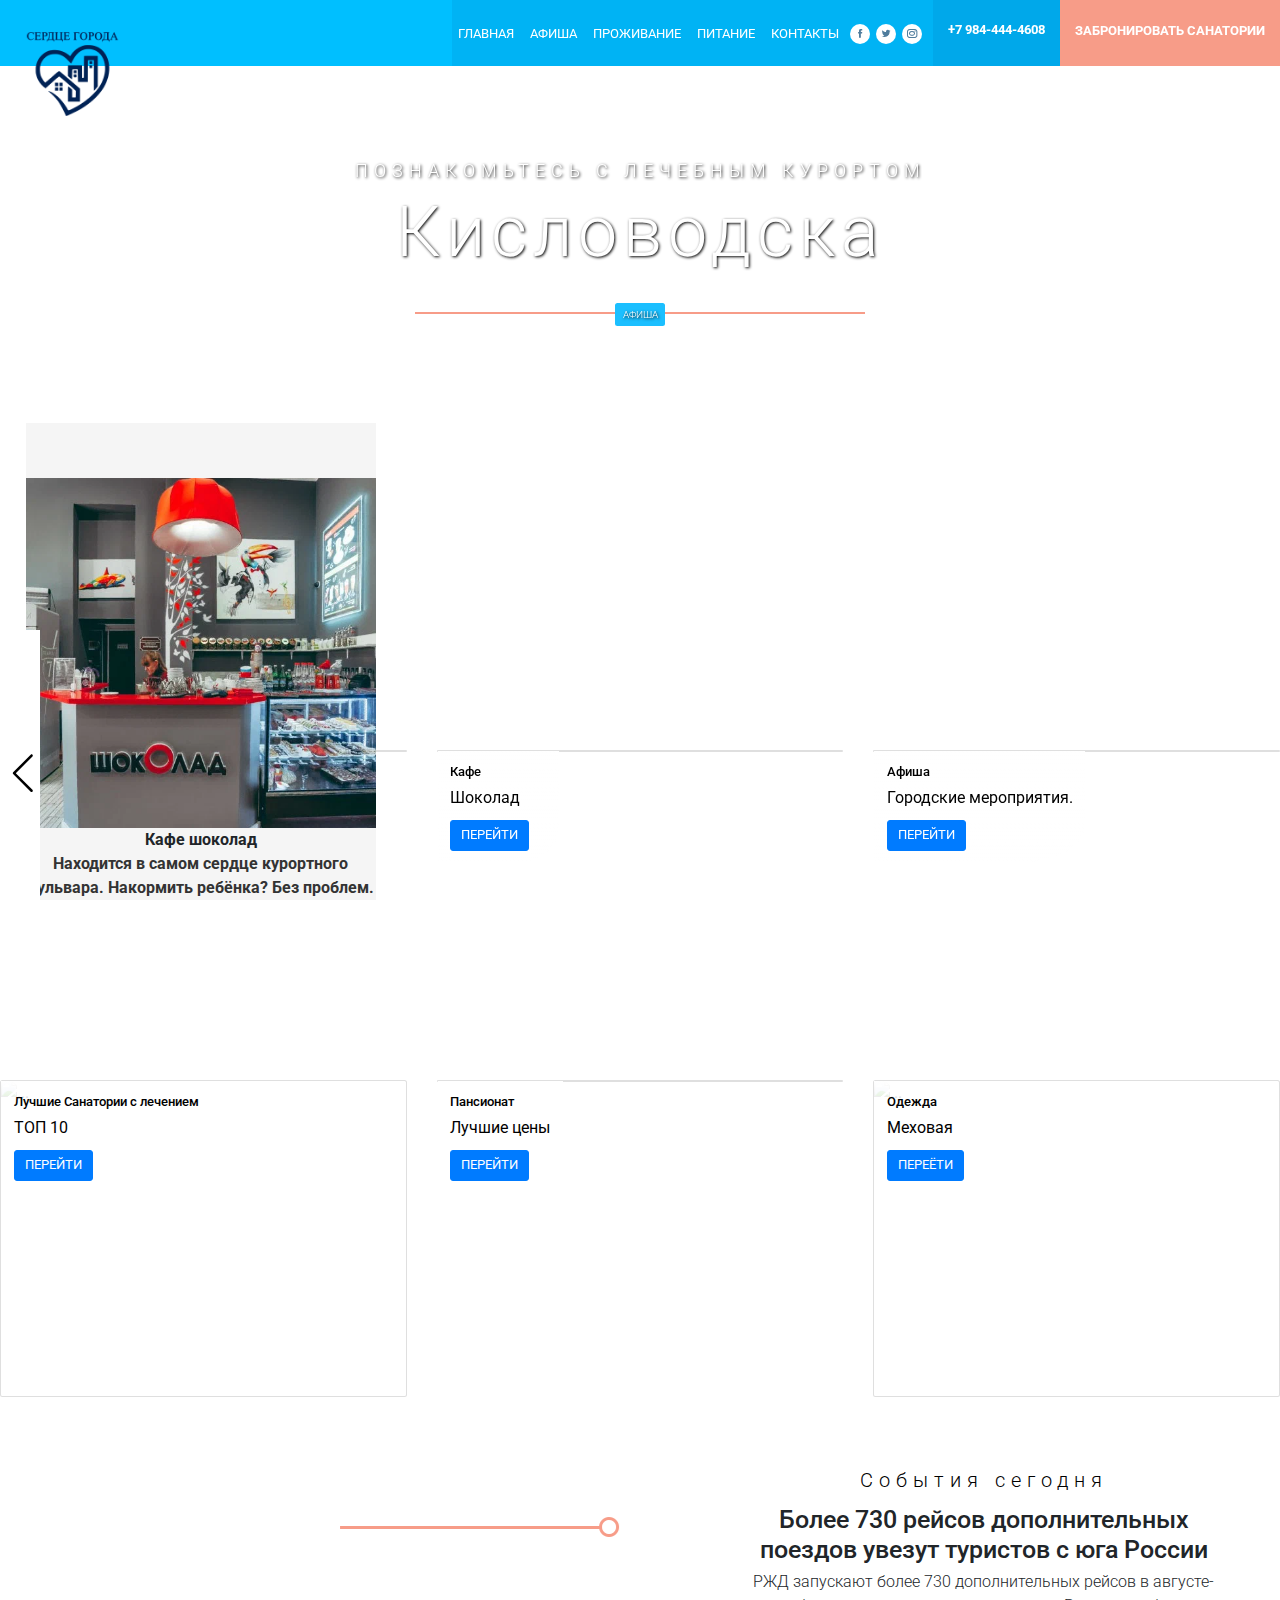
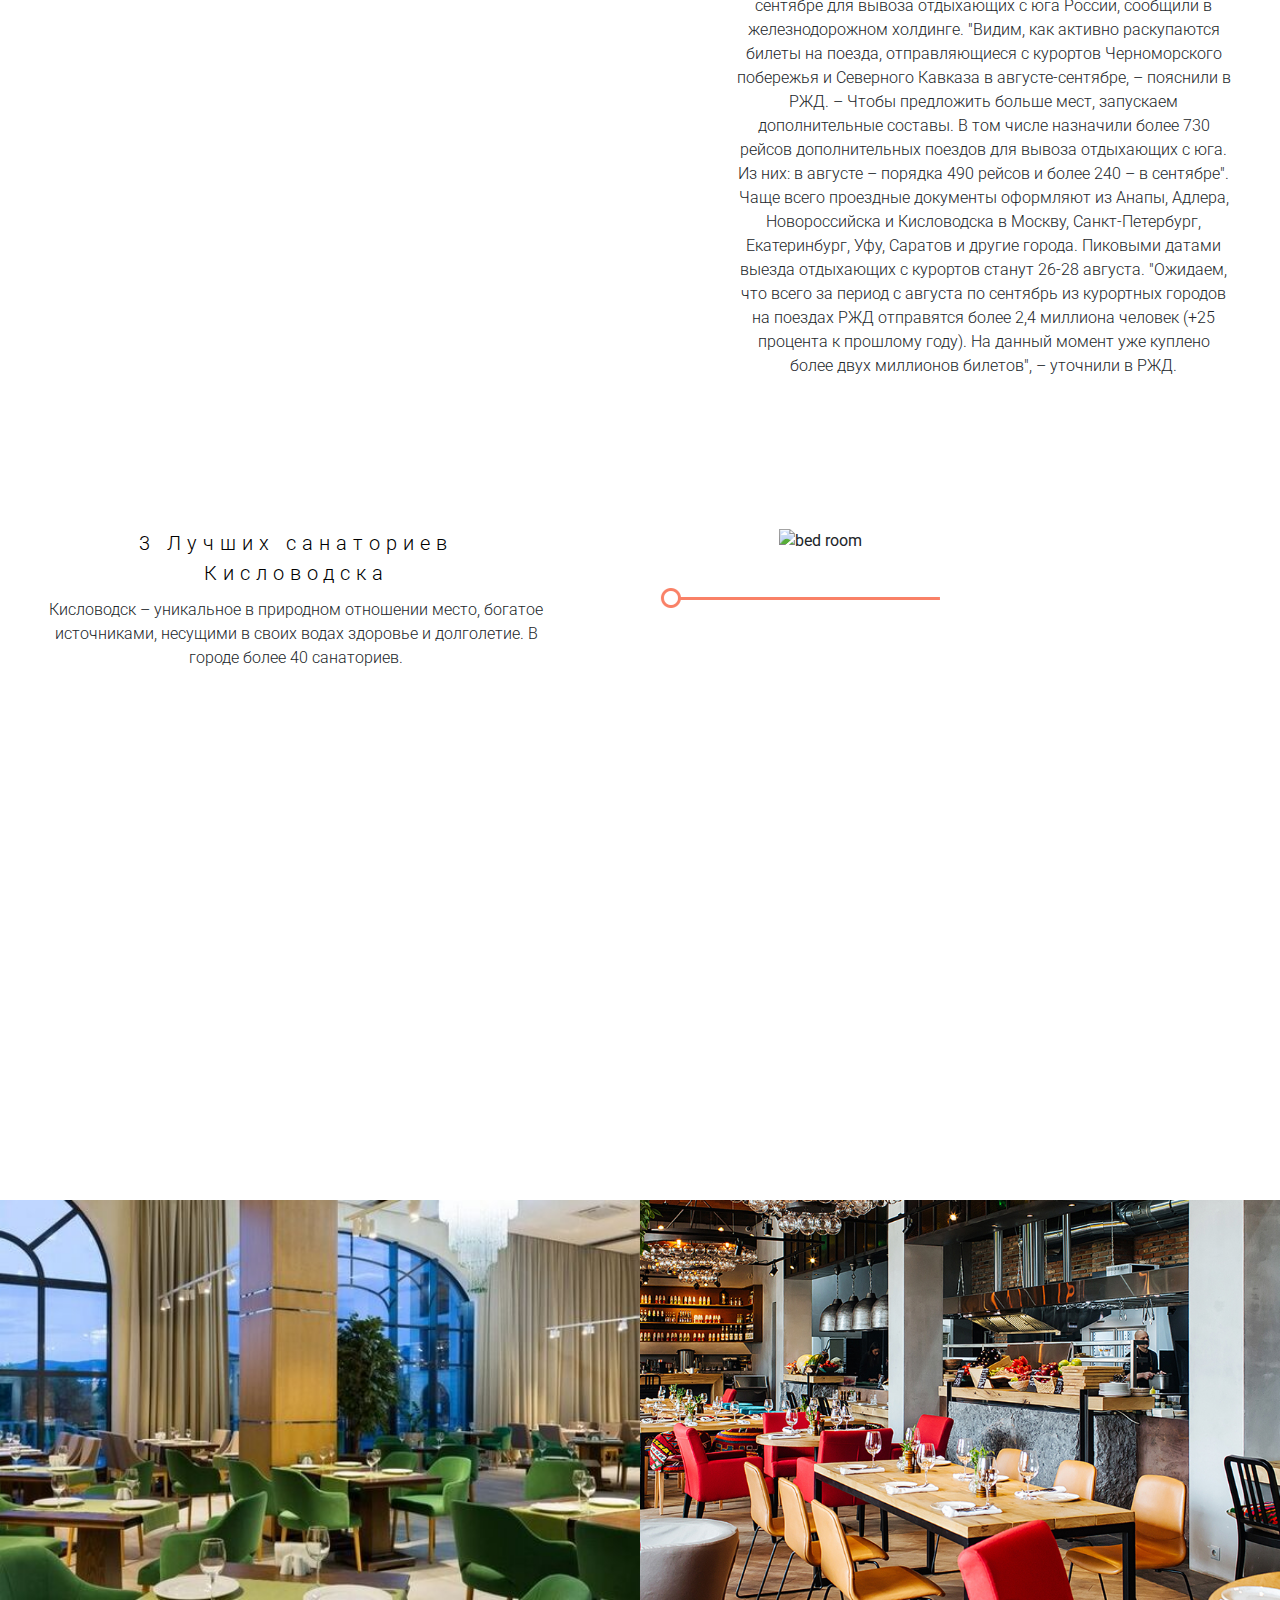
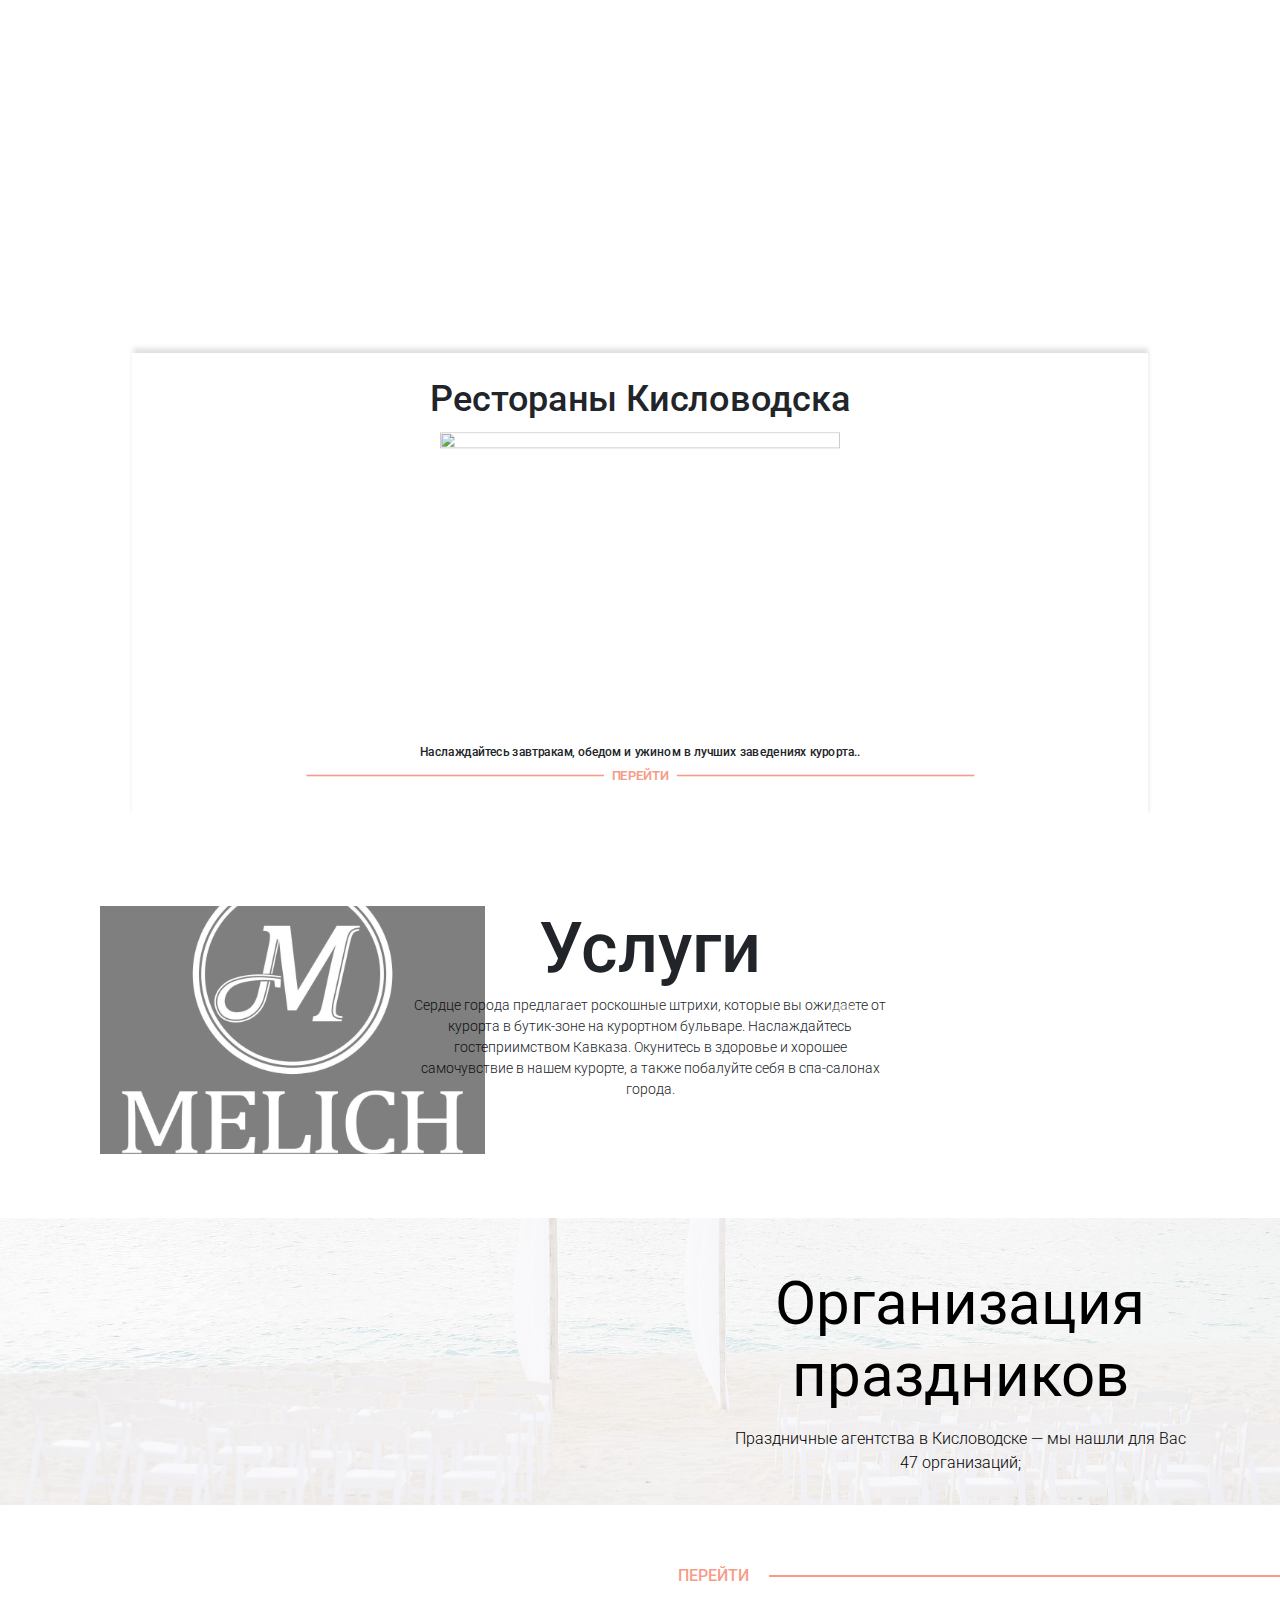
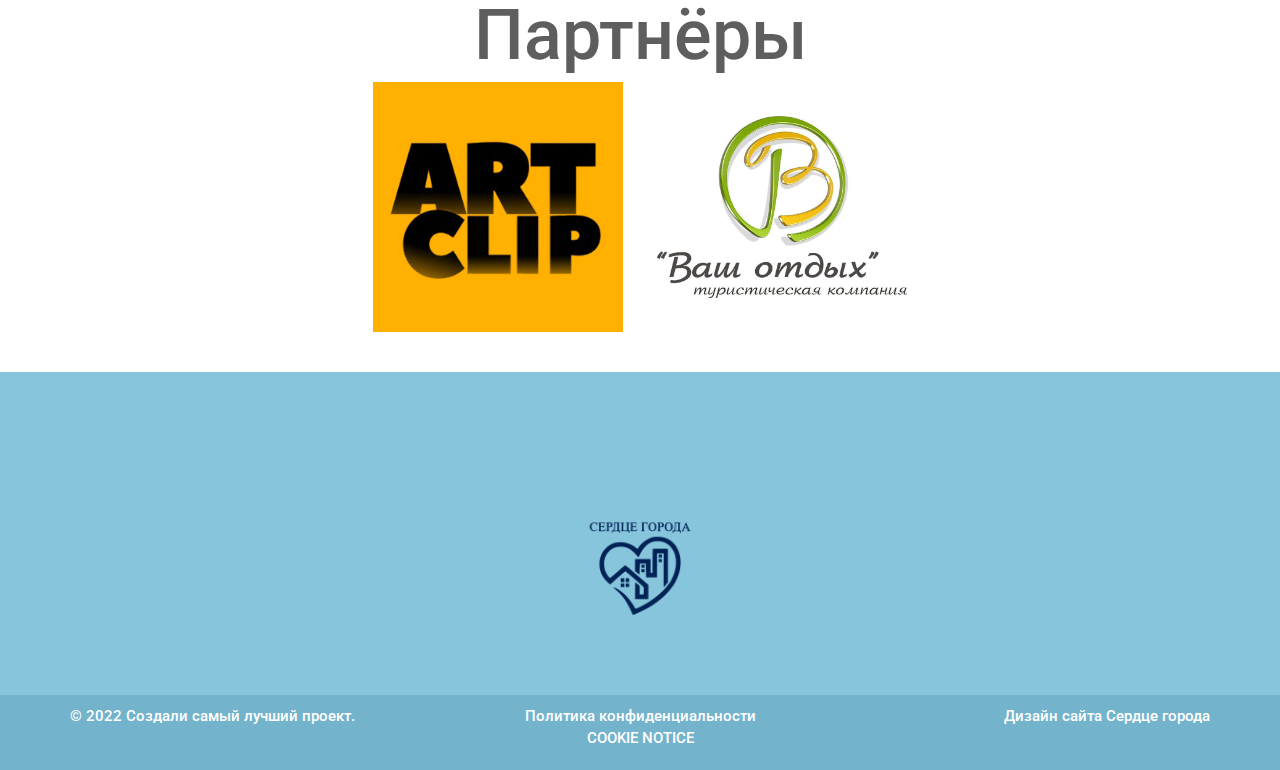
==== index.html @ 6dfb1ce9 "add big font" ====
<!DOCTYPE html>
<html lang="en-US">
  <head>
    <meta charset="UTF-8" />
    <meta name="viewport" content="width=device-width, initial-scale=1" />
    <title>
      Сердце Кисловодска
    </title>
    <link
      rel="preload"
      as="style"
      href="https://fonts.googleapis.com/css?family=Poppins%7CRoboto%3A300%2C400%2C500%2C700%7CRoboto&display=swap"
    />
    <link
      rel="stylesheet"
      href="https://fonts.googleapis.com/css?family=Poppins%7CRoboto%3A300%2C400%2C500%2C700%7CRoboto&amp;display=swap"
      media="print"
      onload="this.media='all'"
    />
    <noscript
      ><link
        rel="stylesheet"
        href="https://fonts.googleapis.com/css?family=Poppins%7CRoboto%3A300%2C400%2C500%2C700%7CRoboto&amp;display=swap"
    /></noscript>
    <link
      rel="stylesheet"
      href="css/35RwHEZv2DH3.css"
      media="all"
      data-minify="1"
    />
    <meta
      name="description"
      content="Experience Frangipani Beach Resort, where luxury meets intimacy in an exclusive beachfront boutique Anguilla resort offering rooms, suites &amp; villas."
    />
    <meta
      name="robots"
      content="index, follow, max-snippet:-1, max-image-preview:large, max-video-preview:-1"
    />
    <meta
      property="og:title"
      content="Frangipani Beach Resort - T+L&#039;s #1 Resort in the Caribbean"
    />
    <meta
      property="og:description"
      content="Experience Frangipani Beach Resort, where luxury meets intimacy in an exclusive beachfront boutique Anguilla resort offering rooms, suites &amp; villas."
    />
    <meta property="og:url" content="https://xn--b1aekhddvbxf.xn--80asehdb/app/" />
    <meta property="og:site_name" content="Frangipani Resort" />

    <link href="https://fonts.gstatic.com" crossorigin rel="preconnect" />

    <style type="text/css">
      img.wp-smiley,
      img.emoji {
        display: inline !important;
        border: none !important;
        box-shadow: none !important;
        height: 1em !important;
        width: 1em !important;
        margin: 0 0.07em !important;
        vertical-align: -0.1em !important;
        background: none !important;
        padding: 0 !important;
      }
    </style>

    <style id="rocket-lazyload-inline-css" type="text/css">
      .rll-youtube-player {
        position: relative;
        padding-bottom: 56.23%;
        height: 0;
        overflow: hidden;
        max-width: 100%;
      }
      .rll-youtube-player:focus-within {
        outline: 2px solid currentColor;
        outline-offset: 5px;
      }
      .rll-youtube-player iframe {
        position: absolute;
        top: 0;
        left: 0;
        width: 100%;
        height: 100%;
        z-index: 100;
        background: 0 0;
      }
      .rll-youtube-player img {
        bottom: 0;
        display: block;
        left: 0;
        margin: auto;
        max-width: 100%;
        width: 100%;
        position: absolute;
        right: 0;
        top: 0;
        border: none;
        height: auto;
        -webkit-transition: 0.4s all;
        -moz-transition: 0.4s all;
        transition: 0.4s all;
      }
      .rll-youtube-player img:hover {
        -webkit-filter: brightness(75%);
      }
      .rll-youtube-player .play {
        height: 100%;
        width: 100%;
        left: 0;
        top: 0;
        position: absolute;
        background: url(images/FTQjknsQZQbd.png) no-repeat center;
        background-color: transparent !important;
        cursor: pointer;
        border: none;
      }
    </style>
    <script
      type="text/javascript"
      src="js/m8o6nQTpgoDj.js"
      id="jquery-core-js"
    ></script>

    <link rel="shortlink" href="https://xn--b1aekhddvbxf.xn--80asehdb/app/" />
    <!-- Custom Logo: hide header text -->
    <style id="custom-logo-css" type="text/css">
      .site-title,
      .site-description {
        position: absolute;
        clip: rect(1px, 1px, 1px, 1px);
      }
    </style>
    <style>
      @media (min-width: 1023px) {
        /*.title-area{
				display: none;
			}
			.genesis-nav-menu{
				margin-top: 15px;
			}*/
      }
    </style>

    <link rel="icon" href="images/qE1cHEBpkbvu.png" sizes="32x32" />
    <link rel="icon" href="images/qE1cHEBpkbvu.png" sizes="192x192" />
    <link rel="apple-touch-icon" href="images/qE1cHEBpkbvu.png" />
    <style type="text/css" id="wp-custom-css">
      .rooms-page .site-inner {
        padding-top: 0px;
      }

      .single-attraction-content .rating span,
      .single-attraction-content .rating i {
        display: none;
      }
      .single-attraction-content .rating {
        padding-bottom: 6px;
      }
      .room-small-img__btn a {
        display: none;
      }
      .inv-recaptcha-holder {
        opacity: 0;
      }

      .box-content-popin {
        text-align: center;
        display: -webkit-box;
        display: -ms-flexbox;
        display: flex;
        -webkit-box-pack: center;
        -ms-flex-pack: center;
        justify-content: center;
        -webkit-box-align: center;
        -ms-flex-align: center;
        align-items: center;
      }
    </style>
    <noscript
      ><style id="rocket-lazyload-nojs-css">
        .rll-youtube-player,
        [data-lazy-src] {
          display: none !important;
        }
      </style></noscript
    >

  <link rel="stylesheet" href="https://cdn.jsdelivr.net/npm/bootstrap@4.0.0/dist/css/bootstrap.min.css" integrity="sha384-Gn5384xqQ1aoWXA+058RXPxPg6fy4IWvTNh0E263XmFcJlSAwiGgFAW/dAiS6JXm" crossorigin="anonymous">
  </head>
  <body
    class="home page-template page-template-front-page page-template-front-page-php page page-id-73 wp-custom-logo header-full-width full-width-content genesis-breadcrumbs-hidden home-page"
    ontouchstart=" "
  >
    <div id="content-popin" class="static left-position-popin" 
    >
      <div class="box-content-popin open"
      >
        <p>
          <img 
            src="images/kJ7QeLUSXDZX.jpg"
            href="https://xn--b1aekhddvbxf.xn--80asehdb/app/post/1729"
            target="_blank"
          >
            <strong>Кафе шоколад</strong>

            <br />

            <span
              >Находится в самом сердце курортного бульвара. Накормить ребёнка? Без проблем.</span
            >
        </p>
      </div>
      <div class="box-arrow-popin">
        <div class="arrow">
          <!--?xml version="1.0" encoding="utf-8"?-->
          <!-- Generator: Adobe Illustrator 15.1.0, SVG Export Plug-In . SVG Version: 6.00 Build 0)  -->

          <svg
            version="1.1"
            id="Layer_1"
            xmlns="http://www.w3.org/2000/svg"
            xmlns:xlink="http://www.w3.org/1999/xlink"
            x="0px"
            y="0px"
            width="30px"
            height="40px"
            viewBox="0 0 30 40"
            enable-background="new 0 0 30 40"
            xml:space="preserve"
          >
            <path
              d="M24.84,2.619c0,0.32-0.123,0.642-0.368,0.886L7.795,20.182l16.677,16.677c0.49,0.49,0.49,1.283,0,1.773
        s-1.284,0.49-1.774,0L5.134,21.069c-0.49-0.49-0.49-1.285,0-1.774L22.698,1.731c0.49-0.49,1.283-0.49,1.773,0
        C24.717,1.976,24.84,2.297,24.84,2.619z"
            />
          </svg>
        </div>
      </div>
    </div>

    <div class="site-container">
      <header class="site-header"
      style="background-color: #00bfff;">
          <div class="mobile-header">
            <div class="header-right-section">
              <section
                id="custom_html-2"
                class="widget_text widget widget_custom_html"
              >
                <div class="widget_text widget-wrap">
                  <div class="textwidget custom-html-widget">
                    <ul class="footer-social">
                      <li>
                        <a href="//vk.com/id711311713"
                          ><i class="fa-brands fa-vk"></i
                        ></a>
                      </li>
                      <li>
                        <a href="https://instagram.com/heart_city_kissloveodsk?igshid=YmMyMTA2M2Y='"
                          ><i class="icofont-instagram"></i
                        ></a>
                      </li>
                      <li>
                        <a href="tel:+7 984-444-4068"
                          ><i class="icofont-phone"></i
                        ></a>
                      </li>
                    </ul>
                    <a href="tel:+7 984-444-4068" class="header-call"
                      ><span>+7 984-444-4068</span></a
                    >
                    <a
                      href="https://www.russia-otdih.ru/"
                      class="header-book-now"
                      ><span>Бронь санаториев</span></a
                    >
                  </div>
                </div>
              </section>
            </div>
          </div>
          <div class="title-area">
            <a
              href="https://xn--b1aekhddvbxf.xn--80asehdb/app/"
              class="custom-logo-link"
              rel="home"
              aria-current="page"
              ><img
                width="168"
                height="113"
                src="images/WVAmMj9ubZrc.png"
                class="custom-logo"
                alt="logo"
                style="max-width: 100%; height: auto; padding-top: 15px; padding-right: 20px;"
            /></a>
          </div>
          <nav class="nav-primary" style="height: 66px;" aria-label="Main" id="genesis-nav-primary">
              <ul
                id="menu-primary"
                class="menu genesis-nav-menu menu-primary js-superfish"
              >
                <li
                  id="menu-item-101"
                  class="menu-item menu-item-type-post_type menu-item-object-page menu-item-101"
                >
                  <a href="https://xn--b1aekhddvbxf.xn--80asehdb/app/"><span>Главная</span></a>
                </li>
                <li
                  id="menu-item-102"
                  class="menu-item menu-item-type-post_type menu-item-object-page menu-item-102"
                >
                  <a href="https://xn--b1aekhddvbxf.xn--80asehdb/best"><span>Афиша</span></a>
                </li>
                <li
                  id="menu-item-104"
                  class="menu-item menu-item-type-post_type menu-item-object-page menu-item-has-children menu-item-104"
                >
                  <a href="https://www.russia-otdih.ru/"><span>ПРОЖИВАНИЕ</span></a>
                  <ul class="sub-menu">
                    <li
                      id="menu-item-112"
                      class="menu-item menu-item-type-post_type menu-item-object-page menu-item-112"
                    >
                      <a href="https://www.russia-otdih.ru/"><span>Санатории</span></a>
                    </li>
                    <li
                      id="menu-item-112"
                      class="menu-item menu-item-type-post_type menu-item-object-page menu-item-112"
                    >
                      <a href="https://www.russia-otdih.ru/"><span>Отели</span></a>
                    </li>
                    <li
                      id="menu-item-112"
                      class="menu-item menu-item-type-post_type menu-item-object-page menu-item-112"
                    >
                      <a href="https://www.russia-otdih.ru/"><span>Гостиницы</span></a>
                    </li>
                    <li
                      id="menu-item-112"
                      class="menu-item menu-item-type-post_type menu-item-object-page menu-item-112"
                    >
                      <a href="https://www.russia-otdih.ru/"><span>Апартоменты</span></a>
                    </li>
                  </ul>
                </li>
                <li
                  id="menu-item-107"
                  class="menu-item menu-item-type-post_type menu-item-object-page menu-item-107"
                >
                  <a href="https://xn--b1aekhddvbxf.xn--80asehdb/health"><span>Питание</span></a>
                  <ul class="sub-menu">
                    <li
                      id="menu-item-112"
                      class="menu-item menu-item-type-post_type menu-item-object-page menu-item-112"
                    >
                      <a href="https://xn--b1aekhddvbxf.xn--80asehdb/restraunt"><span>Рестораны</span></a>
                    </li>
                    <li
                      id="menu-item-112"
                      class="menu-item menu-item-type-post_type menu-item-object-page menu-item-112"
                    >
                      <a href="https://xn--b1aekhddvbxf.xn--80asehdb/cafe"><span>Кафе</span></a>
                    </li>
                    <li
                      id="menu-item-112"
                      class="menu-item menu-item-type-post_type menu-item-object-page menu-item-112"
                    >
                      <a href="https://xn--b1aekhddvbxf.xn--80asehdb/delivery"><span>Доставка</span></a>
                    </li>
                  </ul>
                </li>
                <li
                  id="menu-item-108"
                  class="menu-item menu-item-type-post_type menu-item-object-page menu-item-108"
                >
                  <a href="#contacts"><span>КОНТАКТЫ</span></a>
                </li>
                <li class="right right-item">
                  <div class="header-right-section">
                    <section
                      id="custom_html-2"
                      class="widget_text widget widget_custom_html"
                    >
                      <div class="widget_text widget-wrap">
                        <div class="textwidget custom-html-widget">
                          <ul class="footer-social">
                            <li>
                              <a href="https://www.facebook.com/FrangipaniAXA"
                                ><i class="icofont-facebook"></i
                              ></a>
                            </li>
                            <li>
                              <a href="https://twitter.com/frangipaniaxa"
                                ><i class="icofont-twitter"></i
                              ></a>
                            </li>
                            <li>
                              <a href="https://instagram.com/heart_city_kissloveodsk?igshid=YmMyMTA2M2Y="
                                ><i class="icofont-instagram"></i
                              ></a>
                            </li>
                            <li>
                              <a href="tel:+7 984-444-4608"
                                ><i class="icofont-phone"></i
                              ></a>
                            </li>
                          </ul>
                          <a href="tel:+7 984-444-4608" class="header-call"
                            ><span>+7 984-444-4608</span></a
                          >
                          <a href="https://www.russia-otdih.ru/" class="header-book-now"
                            ><span>ЗАБРОНИРОВАТЬ САНАТОРИИ</span></a
                          >
                        </div>
                      </div>
                    </section>
                  </div>
                </li>
              </ul>
          </nav>
      </header>
      <div class="main-content" role="main" itemprop="mainContentOfPage">
        <!-- Slider section starts -->
        <div class="slider-section">
          <div class="slider-block">
            <!--Fullwidth Slider-->
            <div class="main-slider full-width-slider">
              <div class="slider-carousel slide-preloader">
                <!-- main-carousel -->
                <div class="item">
                  <div class="slider-item-inner">
                    <div class="front-page-banner video-container">
                      <iframe
                        loading="lazy"
                        id="bg_home"
                        src="about:blank"
                        width="100%"
                        height="360"
                        frameborder="0"
                        allow="autoplay; fullscreen"
                        allowfullscreen
                        data-rocket-lazyload="fitvidscompatible"
                        data-lazy-src="https://player.vimeo.com/video/760313048?&autoplay=1&loop=1&title=0&byline=0&portrait=0&muted=1&#t=0s"
                      ></iframe
                      ><noscript
                        ><iframe
                          id="bg_home"
                          src="https://player.vimeo.com/video/760313048?&amp;autoplay=1&amp;loop=1&amp;title=0&amp;byline=0&amp;portrait=0&amp;muted=1&amp;#t=0s"
                          width="100%"
                          height="360"
                          frameborder="0"
                          allow="autoplay; fullscreen"
                          allowfullscreen
                        ></iframe
                      ></noscript>
                    </div>
                      <div class="sider-overlay"></div>
                      <div class="slider-wrap">
                        <div class="slider-caption">
                          <div class="slider-caption-inner">
						              	<p>ПОЗНАКОМЬТЕСЬ С ЛЕЧЕБНЫМ КУРОРТОМ</p>
                            <p class="slider-lead">
                            Кисловодска
                            </p>

                            <div class="slider-btn-group">
                              <span class="before-line"></span
                              ><a
                                class="btn"
                                target="_blank"
                                href=" https://xn--b1aekhddvbxf.xn--80asehdb/best"
                                style="background-color: #1bbfff;"
                                >АФИША</a
                              ><span class="after-line"></span>
                            </div>
                          </div>
                        </div>
                      </div>
                    </div>
                  </div>
                </div>
              </div>
              <!-- end-main-carousel -->
            </div>
            <!--End Fullwidth Slider-->
          </div>
        </div>
        <!-- Slider section Ends -->
        <!--nav class="navbar navbar-expand-lg navbar-light bg-light">
          <a class="navbar-brand" href="#">Navbar</a>
          <button class="navbar-toggler" type="button" data-toggle="collapse" data-target="#navbarSupportedContent" aria-controls="navbarSupportedContent" aria-expanded="false" aria-label="Toggle navigation">
            <span class="navbar-toggler-icon"></span>
          </button>
        
          <div class="collapse navbar-collapse" id="navbarSupportedContent">
            <ul class="navbar-nav mr-auto">
              <li class="nav-item active">
                <a class="nav-link" href="#">Home <span class="sr-only">(current)</span></a>
              </li>
              <li class="nav-item">
                <a class="nav-link" href="#">Link</a>
              </li>
              <li class="nav-item dropdown">
                <a class="nav-link dropdown-toggle" href="#" id="navbarDropdown" role="button" data-toggle="dropdown" aria-haspopup="true" aria-expanded="false">
                  Dropdown
                </a>
                <div class="dropdown-menu" aria-labelledby="navbarDropdown">
                  <a class="dropdown-item" href="#">Action</a>
                  <a class="dropdown-item" href="#">Another action</a>
                  <div class="dropdown-divider"></div>
                  <a class="dropdown-item" href="#">Something else here</a>
                </div>
              </li>
              <li class="nav-item">
                <a class="nav-link disabled" href="#">Disabled</a>
              </li>
            </ul>
            <form class="form-inline my-2 my-lg-0">
              <input class="form-control mr-sm-2" type="search" placeholder="Search" aria-label="Search">
              <button class="btn btn-outline-success my-2 my-sm-0" type="submit">Search</button>
            </form>
          </div>
        </nav-->
        <div class="row" style="height: 330px;">
          <div class="col-sm">
            <div class="card" style="position: relative;">
              <iframe style="position: absolute; z-index:1" width="100%" height="315" src="https://www.youtube.com/embed/Q-o9G9qeabo?controls=0&autoplay=1&mute=1" title="YouTube video player" frameborder="0" allow="accelerometer; autoplay; clipboard-write; encrypted-media; gyroscope" allowfullscreen></iframe>
              <div class="card-body"  style="    position: absolute;
    z-index: 2;
    background-color: white;
    background: linear-gradient(#ffffff, #00000000);
    /* opacity: 0.55; */
    min-width: 30%;
    color: #000;
    border-radius: 0 0 33% 0;">
                <h5 class="card-title">ТУРИЗМ</h5>
                <p class="card-text">Конные прогулки</p>
                <a href="https://xn--b1aekhddvbxf.xn--80asehdb/post/735" class="btn btn-primary btn-lg">ПЕРЕЙТИ</a>
              </div>
            </div>
          </div>
          <div class="col-sm">
            <div class="card" style="position: relative;">
              <iframe style="position: absolute; z-index:1" width="100%" height="315" src="https://www.youtube.com/embed/HQAQ18I51hk?controls=0&autoplay=1&mute=1" title="YouTube video player" frameborder="0" allow="accelerometer; autoplay; clipboard-write; encrypted-media; gyroscope" allowfullscreen></iframe>
              <div class="card-body"  style="    position: absolute;
    z-index: 2;
    background-color: white;
    background: linear-gradient(#ffffff, #00000000);
    /* opacity: 0.55; */
    min-width: 30%;
    color: #000;
    border-radius: 0 0 33% 0;">
                <h5 class="card-title">Кафе</h5>
                <p class="card-text">Шоколад</p>
                <a href="https://xn--b1aekhddvbxf.xn--80asehdb/post/1729" class="btn btn-primary btn-lg">ПЕРЕЙТИ</a>
              </div>
            </div>
          </div>
          <div class="col-sm">
            <div class="card" style="position: relative;">
              <iframe style="position: absolute; z-index:1" width="100%" height="315" src="https://www.youtube.com/embed/o0hupJePIc4?controls=0&autoplay=1&mute=1" title="YouTube video player" frameborder="0" allow="accelerometer; autoplay; clipboard-write; encrypted-media; gyroscope" allowfullscreen></iframe>
              <div class="card-body"  style="    position: absolute;
    z-index: 2;
    background-color: white;
    background: linear-gradient(#ffffff, #00000000);
    /* opacity: 0.55; */
    min-width: 30%;
    color: #000;
    border-radius: 0 0 33% 0;">
                <h5 class="card-title">Афиша</h5>
                <p class="card-text">Городские мероприятия.</p>
                <a href="https://xn--b1aekhddvbxf.xn--80asehdb/best" class="btn btn-primary btn-lg">ПЕРЕЙТИ</a>
              </div>
            </div>
          </div>
        </div>
        <div class="row" style="height: 315px;">
          <div class="col-sm">
            <div class="card" style="position: relative;">
              <img class="card-img" src="https://www.kurort26.ru/upload/iblock/b19/b195c79ea1fc2a0020682f691177f595.jpg" style="height: 315px;" alt="...">
              <div class="card-body"  style="    position: absolute;
    z-index: 2;
    background-color: white;
    background: linear-gradient(#ffffff, #00000000);
    /* opacity: 0.55; */
    min-width: 30%;
    color: #000;
    border-radius: 0 0 33% 0;">
                <h5 class="card-title">Лучшие Санатории с лечением</h5>
                <p class="card-text">ТОП 10 </p>
                <a href="#" class="btn btn-primary btn-lg">ПЕРЕЙТИ</a>
              </div>
            </div>
          </div>
          <div class="col-sm">
            <div class="card" style="position: relative;">
              <iframe style="position: absolute; z-index:1" width="100%" height="315" src="https://www.youtube.com/embed/QrBz68RQALY?controls=0&autoplay=1&mute=1" title="YouTube video player" frameborder="0" allow="accelerometer; autoplay; clipboard-write; encrypted-media; gyroscope" allowfullscreen></iframe>
              <div class="card-body"  style="    position: absolute;
    z-index: 2;
    background-color: white;
    background: linear-gradient(#ffffff, #00000000);
    /* opacity: 0.55; */
    min-width: 30%;
    color: #000;
    border-radius: 0 0 33% 0;">
                <h5 class="card-title">Пансионат</h5>
                <p class="card-text">Лучшие цены</p>
                <a href="#" class="btn btn-primary btn-lg">ПЕРЕЙТИ</a>
              </div>
            </div>
          </div>
          <div class="col-sm">
            <div class="card" style="position: relative;">
              <img class="card-img" src="https://st4.depositphotos.com/1187563/21647/i/450/depositphotos_216471386-stock-photo-animal-fur-texture-wolf-fox.jpg" style="height: 315px;" alt="...">
              <div class="card-body"  style="    position: absolute;
    z-index: 2;
    background-color: white;
    background: linear-gradient(#ffffff, #00000000);
    /* opacity: 0.55; */
    min-width: 30%;
    color: #000;
    border-radius: 0 0 33% 0;">
                <h5 class="card-title">Одежда</h5>
                <p class="card-text">Меховая</p>
                <a href="#" class="btn btn-primary btn-lg">ПЕРЕЁТИ</a>
              </div>
            </div>
          </div>
        </div>
        <section class="front-page-0">
          <div class="room-sec-wrap">
            <div class="room-sec-inner">
              <div class="room_img">
                <img src="https://cdnn21.img.ria.ru/images/07e6/03/15/1779270420_0:209:3269:2048_1920x0_80_0_0_680e343449379dc349a0194e6919c47b.jpg" alt="bed room" />
              </div>
              <div class="room-content">
                <div class="room-content-inner">
                  <p class="pre-heading">События сегодня</p>
                  <h1> Более 730 рейсов дополнительных поездов увезут туристов с юга России</h1>
                  <p>
                   
                    РЖД запускают более 730 дополнительных рейсов в августе-сентябре для вывоза отдыхающих с юга России, сообщили в железнодорожном холдинге.
"Видим, как активно раскупаются билеты на поезда, отправляющиеся с курортов Черноморского побережья и Северного Кавказа в августе-сентябре, – пояснили в РЖД. – Чтобы предложить больше мест, запускаем дополнительные составы. В том числе назначили более 730 рейсов дополнительных поездов для вывоза отдыхающих с юга. Из них: в августе – порядка 490 рейсов и более 240 – в сентябре".
Чаще всего проездные документы оформляют из Анапы, Адлера, Новороссийска и Кисловодска в Москву, Санкт-Петербург, Екатеринбург, Уфу, Саратов и другие города.
Пиковыми датами выезда отдыхающих с курортов станут 26-28 августа. "Ожидаем, что всего за период с августа по сентябрь из курортных городов на поездах РЖД отправятся более 2,4 миллиона человек (+25 процента к прошлому году). На данный момент уже куплено более двух миллионов билетов", – уточнили в РЖД.
                  </p>
                </div>
              </div>
            </div>
          </div>
        </section>
        <section class="front-page-0 front-page-1">
          <div class="room-sec-wrap">
            <div class="room-sec-inner">
              <div class="room-content">
                <div class="room-content-inner">
                  <p class="pre-heading">3 Лучших санаториев Кисловодска</p>
                  <p>
                    Кисловодск – уникальное в природном отношении место, богатое источниками, несущими в своих водах здоровье и долголетие. В городе более 40 санаториев.
                  </p>
                  <ul>
                    <li>
                      <div>
                        <h4>Целебный нарзан</h4>
                        <p>
                          В Целебном Нарзане помогают с оздоровлением всех систем организма.
                        </p>
                      </div>
                      <div>
                        <a
                          class="btn-link"
                          href="https://xn--b1aekhddvbxf.xn--80asehdb/app/experience/"
                          >Подробнее</a
                        >
                      </div>
                    </li>
                    <li>
                      <div>
                        <h4>Санаторий Солнечный</h4>
                        <p>
                          Основные профили лечения
                          Covid-19
                          Болезни мужской половой сферы
                          ЛОР органы
                          Нервная система
                          Органы дыхания
                          Органы пищеварения
                          Сердечно-сосудистая система.
                        </p>
                      </div>
                      <div>
                        <a
                          class="btn-link"
                          href="https://xn--b1aekhddvbxf.xn--80asehdb/experience/"
                          >Подробнее</a
                        >
                      </div>
                    </li>
                    <li>
                      <div>
                        <h4>Санаторий им. Димитрова</h4>
                        <p>
                          Это многопрофильное, лечебно - профилактическое учреждение. Санаторий представляет собой архитектурный комплекс из отдельно стоящих корпусов с панорамными видами на город и выходами в центральную часть национального парка «Кисловодский».
                          Особая гордость здравницы - это уникальные, природно - лечебные факторы и высокогорный лесной климат..
                        </p>
                      </div>
                      <div>
                        <a
                          class="btn-link"
                          href="https://xn--b1aekhddvbxf.xn--80asehdb/experience/"
                          >Подробнее</a
                        >
                      </div>
                    </li>
                  </ul>
                </div>
              </div>

              <div class="room_img">
                <img src="https://www.multitour.ru/files/imgs/hotel_6954_29802_1.jpg" alt="bed room" />
              </div>
            </div>
          </div>
        </section>

        <section class="front-page-2">
          <div class="room-sec-wrap">
            <div
              class="menu-us-img"
              style="background-image: url(images/0jfmONO5UOcg.jpg)"
            ></div>

            <div
              class="menu-us-img"
              style="background-image: url(images/1ANv2B4c5baF.jpg)"
            ></div>
          </div>
        </section>

        <!-- Food menu section -->

        <section class="front-page-3">
          <div class="full-wrap">
            <div class="food_menu_inner">
              <div class="food_menu_item">
                <div
                  class="food_menu_img"
                  style="background-image: url(images/5vBeZjL9iGe9.jpg)"
                ></div>
              </div>
              <div class="food_menu_item">
                <div
                  class="food_menu_img"
                  style="background-image: url(images/kJ7QeLUSXDZX.jpg)"
                ></div>
              </div>
              <div class="food_menu_content">
                <div class="food_menu_content_inner">
                  <h3>Рестораны Кисловодска</h3>
                  <div class="single-photo">
                    <img
                      class="full"
                      src="https://aif-s3.aif.ru/images/020/410/1663400190c63b1e96cb76f7afa72973.jpg"
                      alt
                      width="500"
                      height="375"
                    />
                  </div>
                  <div class="full-width-text-block">
                    <h4 style="text-align: center">
                     Наслаждайтесь завтракам, обедом и ужином в лучших заведениях курорта..
                    </h4>
                  </div>
                  <p style="text-align: center">
                    <a class="btn-link" href="https://xn--b1aekhddvbxf.xn--80asehdb/health"
                      >Перейти</a
                    >
                  </p>
                </div>
              </div>

              <div class="food_menu_item">
                <div
                  class="food_menu_img"
                  style="background-image: url(images/9H81y3qnlpUG.jpg)"
                ></div>
              </div>
              <div class="food_menu_item">
                <div
                  class="food_menu_img"
                  style="background-image: url(images/A1AWjbnKAHaj.jpg)"
                ></div>
              </div>
            </div>
          </div>
        </section>

        <section class="front-page-4">
          <div class="full-wrap">
            <div class="full-wrap-inner">
              <div class="amenities-block-img-wrap">
                <div
                  class="amenities-block-img"
                  style="background-image: url(images/eJBYS1vKlV5D.jpg)"
                ></div>
              </div>
              <div class="amenities_block-content">
                <div class="amenities_block-content_inner">
                  <h3 style="text-align: center">Услуги</h3>
                  <p style="text-align: center">
                    Сердце города предлагает роскошные штрихи, которые вы ожидаете от курорта в бутик-зоне на курортном бульваре. Наслаждайтесь гостеприимством Кавказа. Окунитесь в здоровье и хорошее самочувствие в нашем курорте, а также побалуйте себя в спа-салонах города.
                  </p>
                  <p style="text-align: center">
                    <a
                      class="btn-link"
                      href="https://xn--b1aekhddvbxf.xn--80asehdb/amenities/"
                      >ПЕРЕЙТИ</a
                    >
                  </p>
                </div>
              </div>
              <div class="amenities_item_list">
                <!--Fullwidth amenities_item-->
                <div class="amenities_item_area">
                  <ul class="amenities_item_area_inner amenities_item_slide">
                    <!-- main-carousel -->
                    <li class="mhr_amenities_item">
                      <div class="mhr_amenities_item_inner">
                        <img
                          width="140"
                          height="140"
                          src="images/DzlF65D7CJvN.jpg"
                          class="attachment-post-thumbnail size-post-thumbnail wp-post-image"
                          alt="fitness"
                          loading="lazy"
                        />
                        <h4><a href="https://xn--b1aekhddvbxf.xn--80asehdb/app/fitness">Фитнес</a></h4>
                      </div>
                    </li>
                    <li class="mhr_amenities_item">
                      <div class="mhr_amenities_item_inner">
                        <img
                          width="140"
                          height="140"
                          src="images/GGDYFObAjyka.jpg"
                          class="attachment-post-thumbnail size-post-thumbnail wp-post-image"
                          alt="spa"
                          loading="lazy"
                        />
                        <h4><a href="https://xn--b1aekhddvbxf.xn--80asehdb/app/spa">СПА</a></h4>
                      </div>
                    </li>
                    <li class="mhr_amenities_item">
                      <div class="mhr_amenities_item_inner">
                        <img
                          width="140"
                          height="140"
                          src="images/cNyt54wZ0DqY.jpg"
                          class="attachment-post-thumbnail size-post-thumbnail wp-post-image"
                          alt="bicycle"
                          loading="lazy"
                        />
                        <h4><a href="https://xn--b1aekhddvbxf.xn--80asehdb/app/extreme">Экстрим</a></h4>
                      </div>
                    </li>
                    <li class="mhr_amenities_item">
                      <div class="mhr_amenities_item_inner">
                        <img
                          width="140"
                          height="140"
                          src="images/gdF5sHnBhlF5.jpg"
                          class="attachment-post-thumbnail size-post-thumbnail wp-post-image"
                          alt="boat"
                          loading="lazy"
                        />
                        <h4><a href="https://xn--b1aekhddvbxf.xn--80asehdb/app/fur">Мех</a></h4>
                      </div>
                    </li>
                  </ul>
                  <!-- end-main-carousel -->
                </div>
                <!--End Fullwidth amenities_item-->
              </div>
            </div>
          </div>
        </section>

        <section class="wedding-section-wrap">
          <div class="front-page-4 wedding-section">
            <div class="wedding-section-inner">
              <div class="wedding-img">
                <img src="https://rsute.ru/wp-content/uploads/2021/02/prazdnichnyj-den.jpg" alt="wedding" />
              </div>
              <div class="wedding-content">
                <h3>Организация праздников </h3>
                <p>
                  Праздничные агентства в Кисловодске — мы нашли для Вас 47 организаций;
                </p>
              </div>
            </div>
          </div>
          <div class="wedding-cta">
            <a href="https://kislovodsk.spravker.ru/prazdnichnyie-agentstva/" class="link-btn"
              ><span>ПЕРЕЙТИ</span></a
            >
          </div>
        </section>

        <section class="front-page-6" style="text-align: center;">
          <h3 class="sec-h">Партнёры</h3>
                    <a href="https://artclip.ru/"
                      ><img
                        width="250"
                        height="250"
                        src="images/L9bVYfpPTQuj.png"
                        style="margin-right: 30px;"
                    /></a>
                      <a href="https://www.russia-otdih.ru/"
                        ><img
                          width="250"
                          height="250"
                          src="images/part.jpeg"
                      /></a>
        </section>
      </div>
      <footer id="contacts" class="site-footer">
        <div class="wrap">
          <div class="footer-area-inner">
            <div class="footer-widgets-1">
              <div class="footer-widgets-1-inner">
                <section
                  id="custom_html-3"
                  class="widget_text widget widget_custom_html"
                >
                  <div class="widget_text widget-wrap">
                    <div class="textwidget custom-html-widget" style="font-size:2em">
                      <p>
                        <a href="tel:+1 264-497-6442">+7 984-444-40-68</a> <br />
                        Россия <br />
                        Кисловодск<br />
                      </p>
                    </div>
                  </div>
                </section>
              </div>
            </div>
            <div class="footer-widgets-2">
              <section id="media_image-2" class="widget widget_media_image">
                <div class="widget-wrap">
                  <img
                    width="200"
                    height="113"
                    src="images/WVAmMj9ubZrc.png"
                    class="image wp-image-113 attachment-full size-full"
                    alt="logo"
                    loading="lazy"
                    style="max-width: 100%; height: auto; padding-top: 88px;"
                  />
                </div>
              </section>
            </div>
            <div class="footer-widgets-3">
              <h2 class="insta-title">
                Следите за нами в социальных сетях</h2>
                <a href="https://instagram.com/heart_city_kissloveodsk?igshid=YmMyMTA2M2Y="
                ><i class="icofont-instagram fa-3x"></i
              ></a>
                <a href="https://web.telegram.org/z/#@DavydoV_Sss"
                  ><i class="icofont-telegram fa-3x"></i
                ></a>
                <a href="https://vk.com/heart_city_kissloveodsk"
                  ><i class="icofont-vk fa-3x"></i
                ></a>
            </div>
          </div>
        </div>
      </footer>
      <div class="after-footer">
        <div class="wrap">
          <div class="after-footer-inner">
            <section
              id="custom_html-5"
              class="widget_text widget widget_custom_html"
            >
              <div class="widget_text widget-wrap">
                <div class="textwidget custom-html-widget">
                  <p>&#x000A9;&nbsp;2022 Создали самый лучший проект.</p>
                </div>
              </div>
            </section>
            <section
              id="custom_html-6"
              class="widget_text widget widget_custom_html"
            >
              <div class="widget_text widget-wrap">
                <div class="textwidget custom-html-widget">
                  <ul class="menu">
                    <li>
                      <a href="https://xn--b1aekhddvbxf.xn--80asehdb/app/privacy-policy/"
                        >Политика конфиденциальности</a
                      >
                    </li>
                    <li>
                      <a href="https://xn--b1aekhddvbxf.xn--80asehdb/app/cookie-notice/"
                        >COOKIE NOTICE</a
                      >
                    </li>
                  </ul>
                </div>
              </div>
            </section>
            <section
              id="custom_html-7"
              class="widget_text widget widget_custom_html"
            >
              <div class="widget_text widget-wrap">
                <div class="textwidget custom-html-widget">
                  <p>
                    Дизайн сайта Сердце города</p>
                </div>
              </div>
            </section>
          </div>
        </div>
      </div>
    </div>
    <div class="eg-everest-lightbox-overlay">
      <div class="eg-everest-lightbox-controls">
        <span class="eg-everest-lightbox-previous">Previous</span>
        <span class="eg-everest-lightbox-next">Next</span>
      </div>
      <div class="eg-close-pop-up">
        <span class="eg-everest-lightbox-close">Close</span>
      </div>
      <div class="eg-everest-lightbox-inner-overlay"></div>
      <div class="eg-everest-lightbox-wrap">
        <div class="eg-everest-lightbox-source-holder">
          <img src />
        </div>
        <div class="eg-everest-lightbox-details-wrap">
          <div class="eg-everest-lightbox-caption">Test Caption</div>
          <div class="eg-everest-lightbox-description">
            Test Description goes like this
          </div>
        </div>
      </div>
    </div>
    <div class="wppopups-whole" style="display: none"></div>
    <script data-cfasync="false" src="js/VCGXj3f2d5hJ.js"></script>
    <script
      type="text/javascript"
      src="js/aN0HwPwxFLx2.js"
      id="wp-polyfill-js"
    ></script>

    <script
      type="text/javascript"
      src="js/QTuPLsKE8l31.js"
      id="wp-hooks-js"
    ></script>

    <!--<script
      type="text/javascript"
      src="https://www.google.com/recaptcha/api.js?render=6LddPrYUAAAAAGZn2vf31zDhrgrh07wdKkUuqlG7&amp;ver=3.0"
      id="google-recaptcha-js"
    ></script> -->

    <script>
      window.lazyLoadOptions = {
        elements_selector: "iframe[data-lazy-src]",
        data_src: "lazy-src",
        data_srcset: "lazy-srcset",
        data_sizes: "lazy-sizes",
        class_loading: "lazyloading",
        class_loaded: "lazyloaded",
        threshold: 300,
        callback_loaded: function (element) {
          if (
            element.tagName === "IFRAME" &&
            element.dataset.rocketLazyload == "fitvidscompatible"
          ) {
            if (element.classList.contains("lazyloaded")) {
              if (typeof window.jQuery != "undefined") {
                if (jQuery.fn.fitVids) {
                  jQuery(element).parent().fitVids();
                }
              }
            }
          }
        },
      };
      window.addEventListener(
        "LazyLoad::Initialized",
        function (e) {
          var lazyLoadInstance = e.detail.instance;
          if (window.MutationObserver) {
            var observer = new MutationObserver(function (mutations) {
              var image_count = 0;
              var iframe_count = 0;
              var rocketlazy_count = 0;
              mutations.forEach(function (mutation) {
                for (var i = 0; i < mutation.addedNodes.length; i++) {
                  if (
                    typeof mutation.addedNodes[i].getElementsByTagName !==
                    "function"
                  ) {
                    continue;
                  }
                  if (
                    typeof mutation.addedNodes[i].getElementsByClassName !==
                    "function"
                  ) {
                    continue;
                  }
                  images = mutation.addedNodes[i].getElementsByTagName("img");
                  is_image = mutation.addedNodes[i].tagName == "IMG";
                  iframes =
                    mutation.addedNodes[i].getElementsByTagName("iframe");
                  is_iframe = mutation.addedNodes[i].tagName == "IFRAME";
                  rocket_lazy =
                    mutation.addedNodes[i].getElementsByClassName(
                      "rocket-lazyload"
                    );
                  image_count += images.length;
                  iframe_count += iframes.length;
                  rocketlazy_count += rocket_lazy.length;
                  if (is_image) {
                    image_count += 1;
                  }
                  if (is_iframe) {
                    iframe_count += 1;
                  }
                }
              });
              if (image_count > 0 || iframe_count > 0 || rocketlazy_count > 0) {
                lazyLoadInstance.update();
              }
            });
            var b = document.getElementsByTagName("body")[0];
            var config = { childList: !0, subtree: !0 };
            observer.observe(b, config);
          }
        },
        !1
      );
    </script>
    <script data-no-minify="1" async src="js/SgUXpfdlOQDx.js"></script>
    <script src="js/uNadvO8gtl1T.js" data-minify="1" defer></script>
    <script src="https://cdn.jsdelivr.net/npm/popper.js@1.12.9/dist/umd/popper.min.js" integrity="sha384-ApNbgh9B+Y1QKtv3Rn7W3mgPxhU9K/ScQsAP7hUibX39j7fakFPskvXusvfa0b4Q" crossorigin="anonymous"></script>
    <script src="https://cdn.jsdelivr.net/npm/bootstrap@4.0.0/dist/js/bootstrap.min.js" integrity="sha384-JZR6Spejh4U02d8jOt6vLEHfe/JQGiRRSQQxSfFWpi1MquVdAyjUar5+76PVCmYl" crossorigin="anonymous"></script>
  </body>
</html>

<!-- This website is like a Rocket, isn't it? Performance optimized by WP Rocket. Learn more: https://wp-rocket.me -->
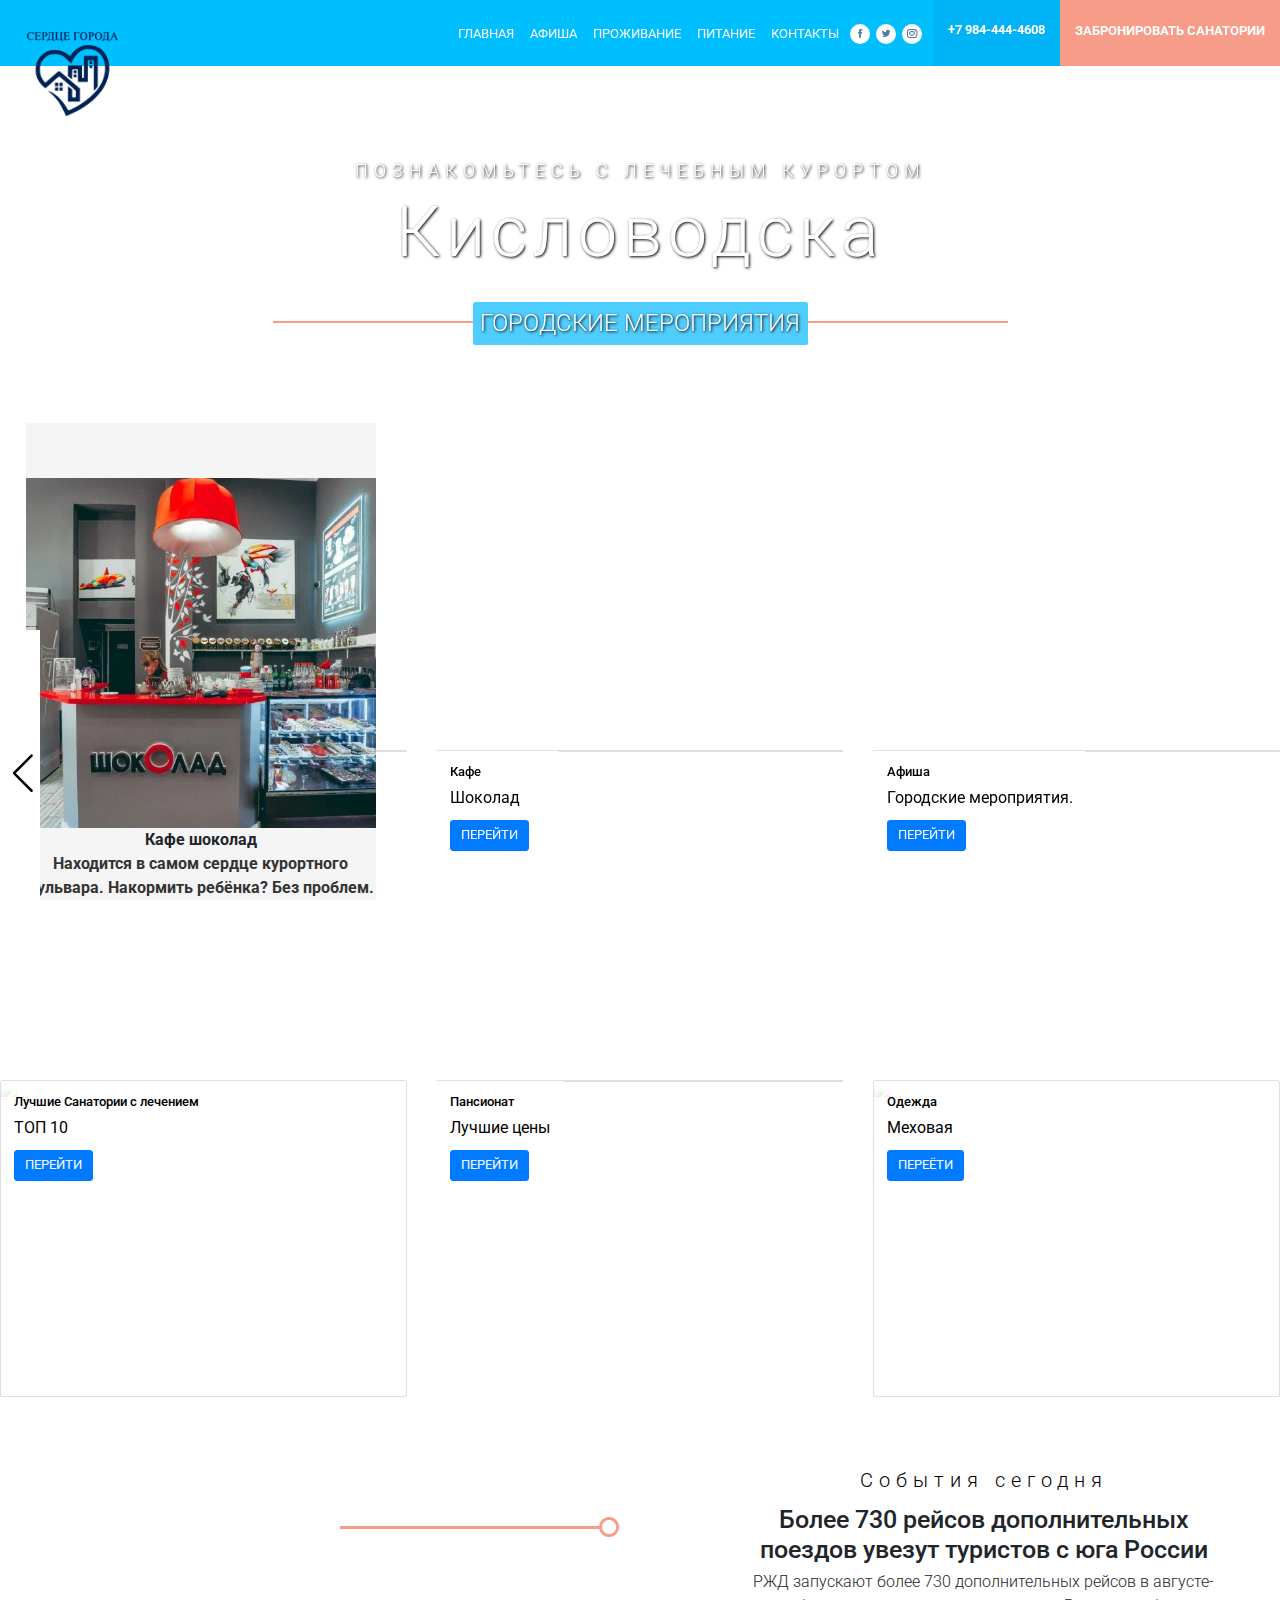
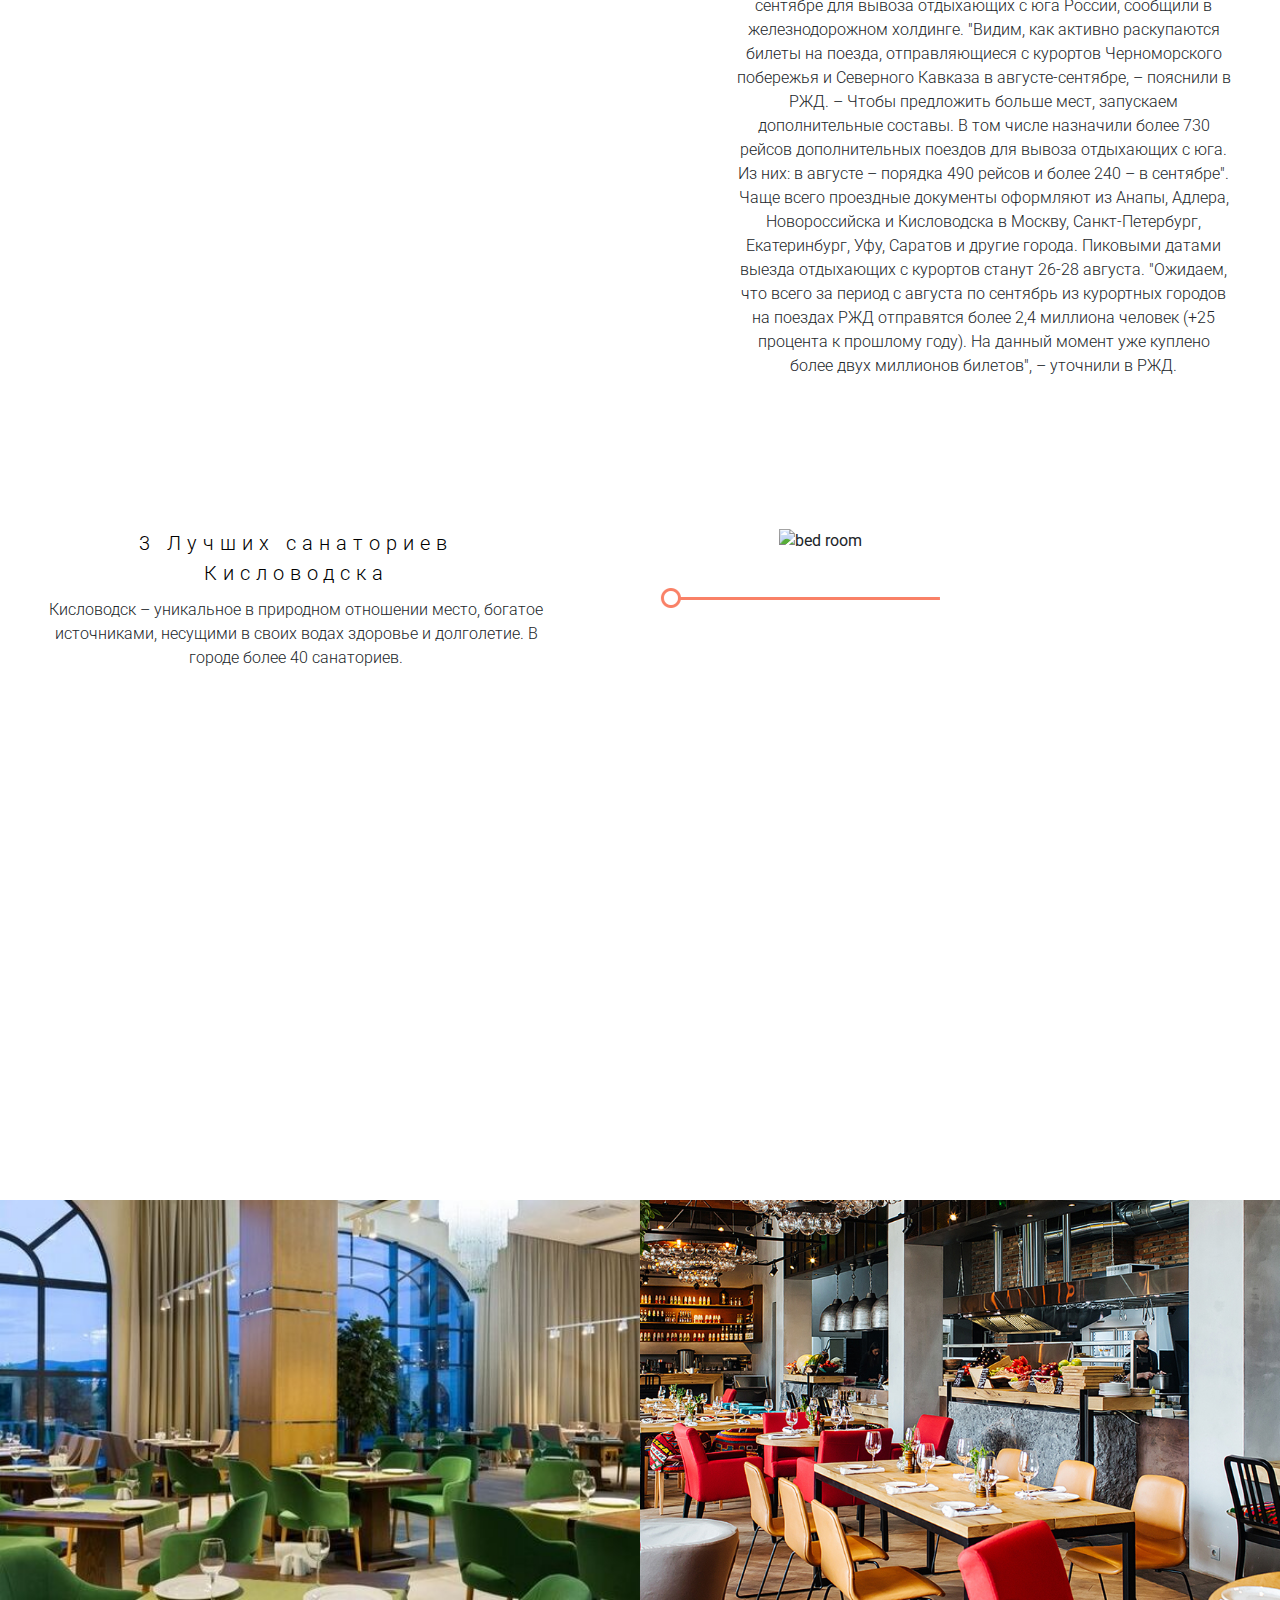
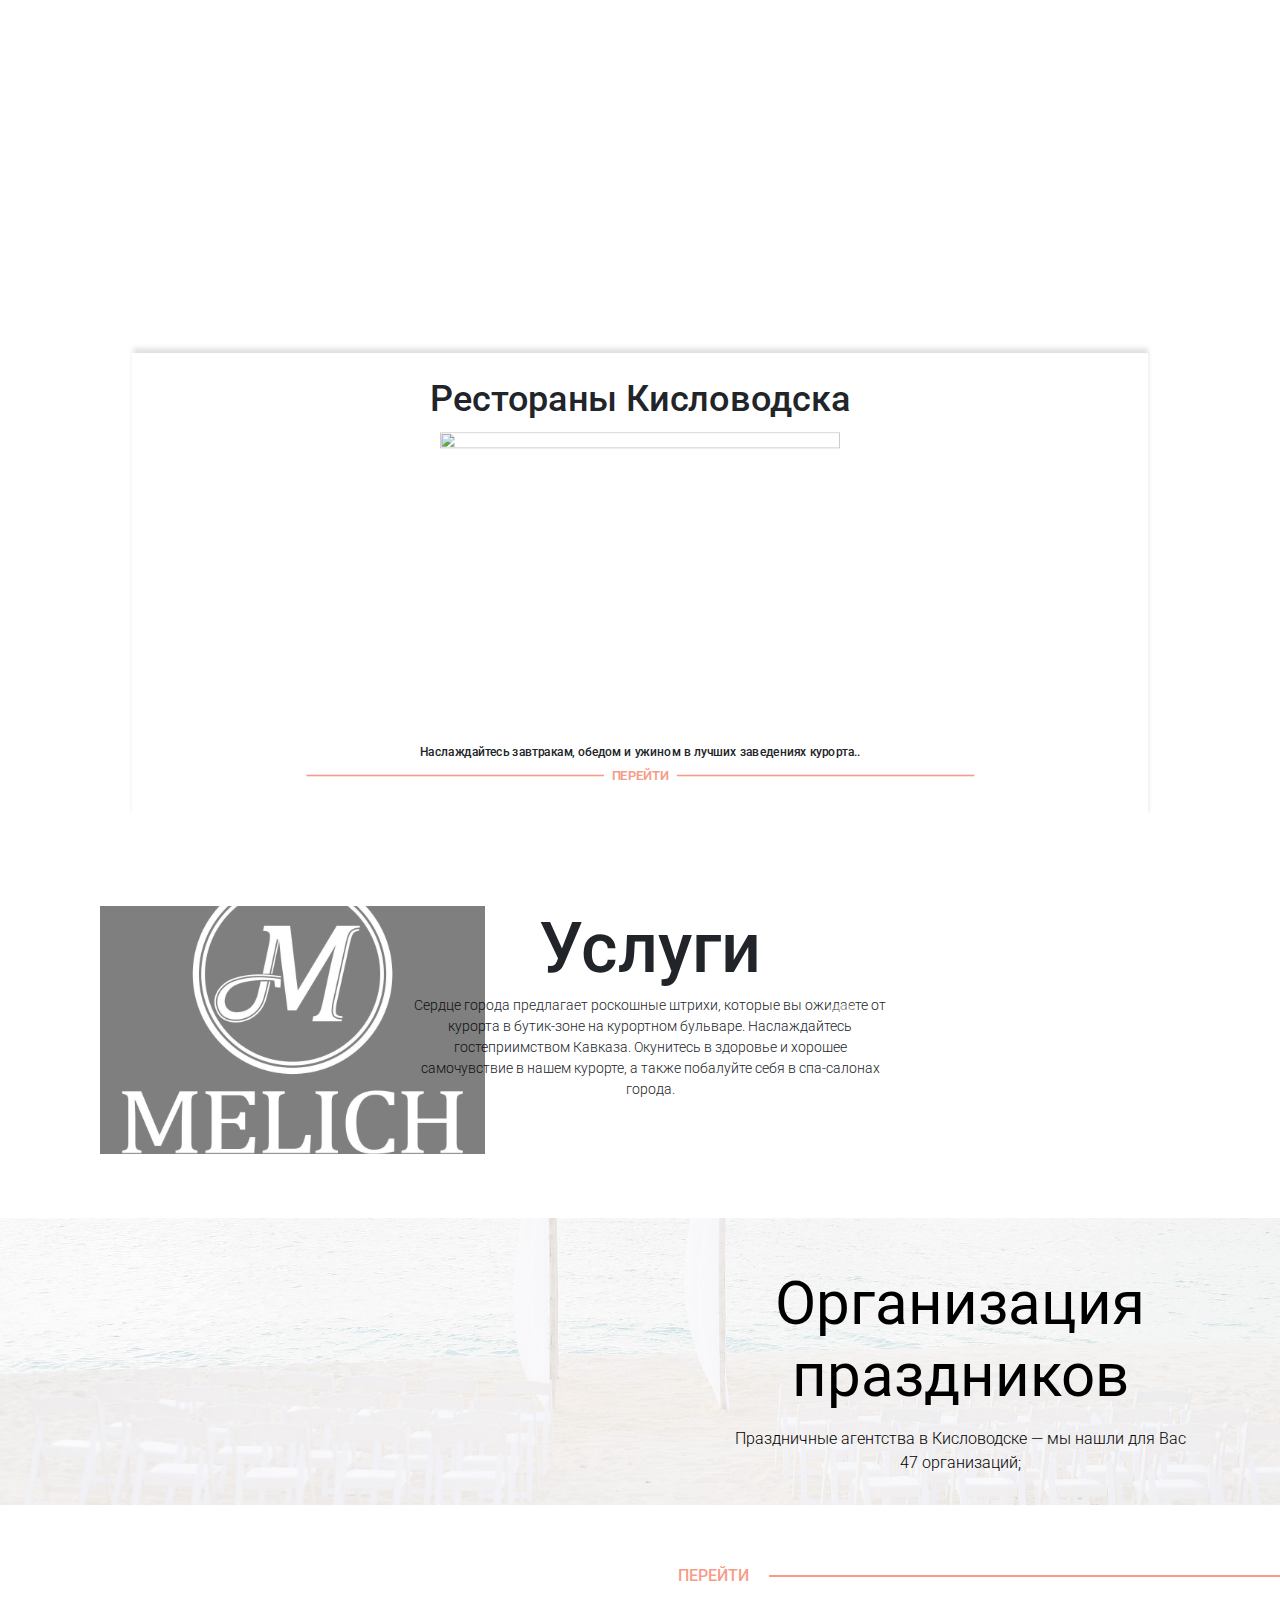
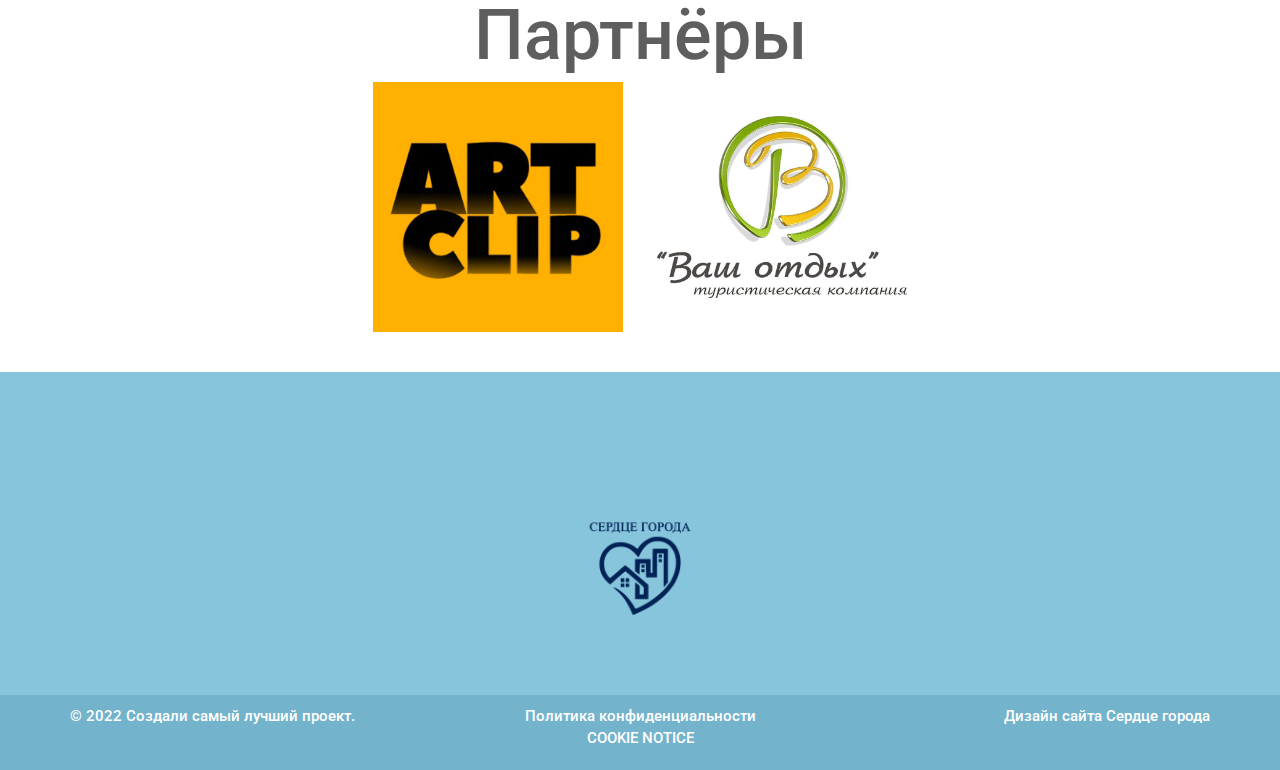
==== commit a3d0eae5: "1 тз с док.гугла" ====
--- a/index.html
+++ b/index.html
@@ -295,7 +295,7 @@
                 style="max-width: 100%; height: auto; padding-top: 15px; padding-right: 20px;"
             /></a>
           </div>
-          <nav class="nav-primary" style="height: 66px;" aria-label="Main" id="genesis-nav-primary">
+          <nav class="nav-primary" style="height: 66px; background-color: #00bfff;" aria-label="Main" id="genesis-nav-primary">
               <ul
                 id="menu-primary"
                 class="menu genesis-nav-menu menu-primary js-superfish"
@@ -304,13 +304,13 @@
                   id="menu-item-101"
                   class="menu-item menu-item-type-post_type menu-item-object-page menu-item-101"
                 >
-                  <a href="https://xn--b1aekhddvbxf.xn--80asehdb/app/"><span>Главная</span></a>
+                  <a href="index.html"><span>Главная</span></a>
                 </li>
                 <li
                   id="menu-item-102"
                   class="menu-item menu-item-type-post_type menu-item-object-page menu-item-102"
                 >
-                  <a href="https://xn--b1aekhddvbxf.xn--80asehdb/best"><span>Афиша</span></a>
+                  <a href="about.html"><span>Афиша</span></a>
                 </li>
                 <li
                   id="menu-item-104"
@@ -468,10 +468,11 @@
                               <span class="before-line"></span
                               ><a
                                 class="btn"
+                                
                                 target="_blank"
-                                href=" https://xn--b1aekhddvbxf.xn--80asehdb/best"
-                                style="background-color: #1bbfff;"
-                                >АФИША</a
+                                href="about.html"
+                                style="background-color: #1bbeffc5; font-size: 1.5em"
+                                >Городские мероприятия</a
                               ><span class="after-line"></span>
                             </div>
                           </div>
@@ -570,7 +571,7 @@
     border-radius: 0 0 33% 0;">
                 <h5 class="card-title">Афиша</h5>
                 <p class="card-text">Городские мероприятия.</p>
-                <a href="https://xn--b1aekhddvbxf.xn--80asehdb/best" class="btn btn-primary btn-lg">ПЕРЕЙТИ</a>
+                <a href="about.html" class="btn btn-primary btn-lg">ПЕРЕЙТИ</a>
               </div>
             </div>
           </div>
@@ -934,7 +935,7 @@
                   class="widget_text widget widget_custom_html"
                 >
                   <div class="widget_text widget-wrap">
-                    <div class="textwidget custom-html-widget" style="font-size:2em">
+                    <div class="textwidget custom-html-widget" style="font-size:3em">
                       <p>
                         <a href="tel:+1 264-497-6442">+7 984-444-40-68</a> <br />
                         Россия <br />
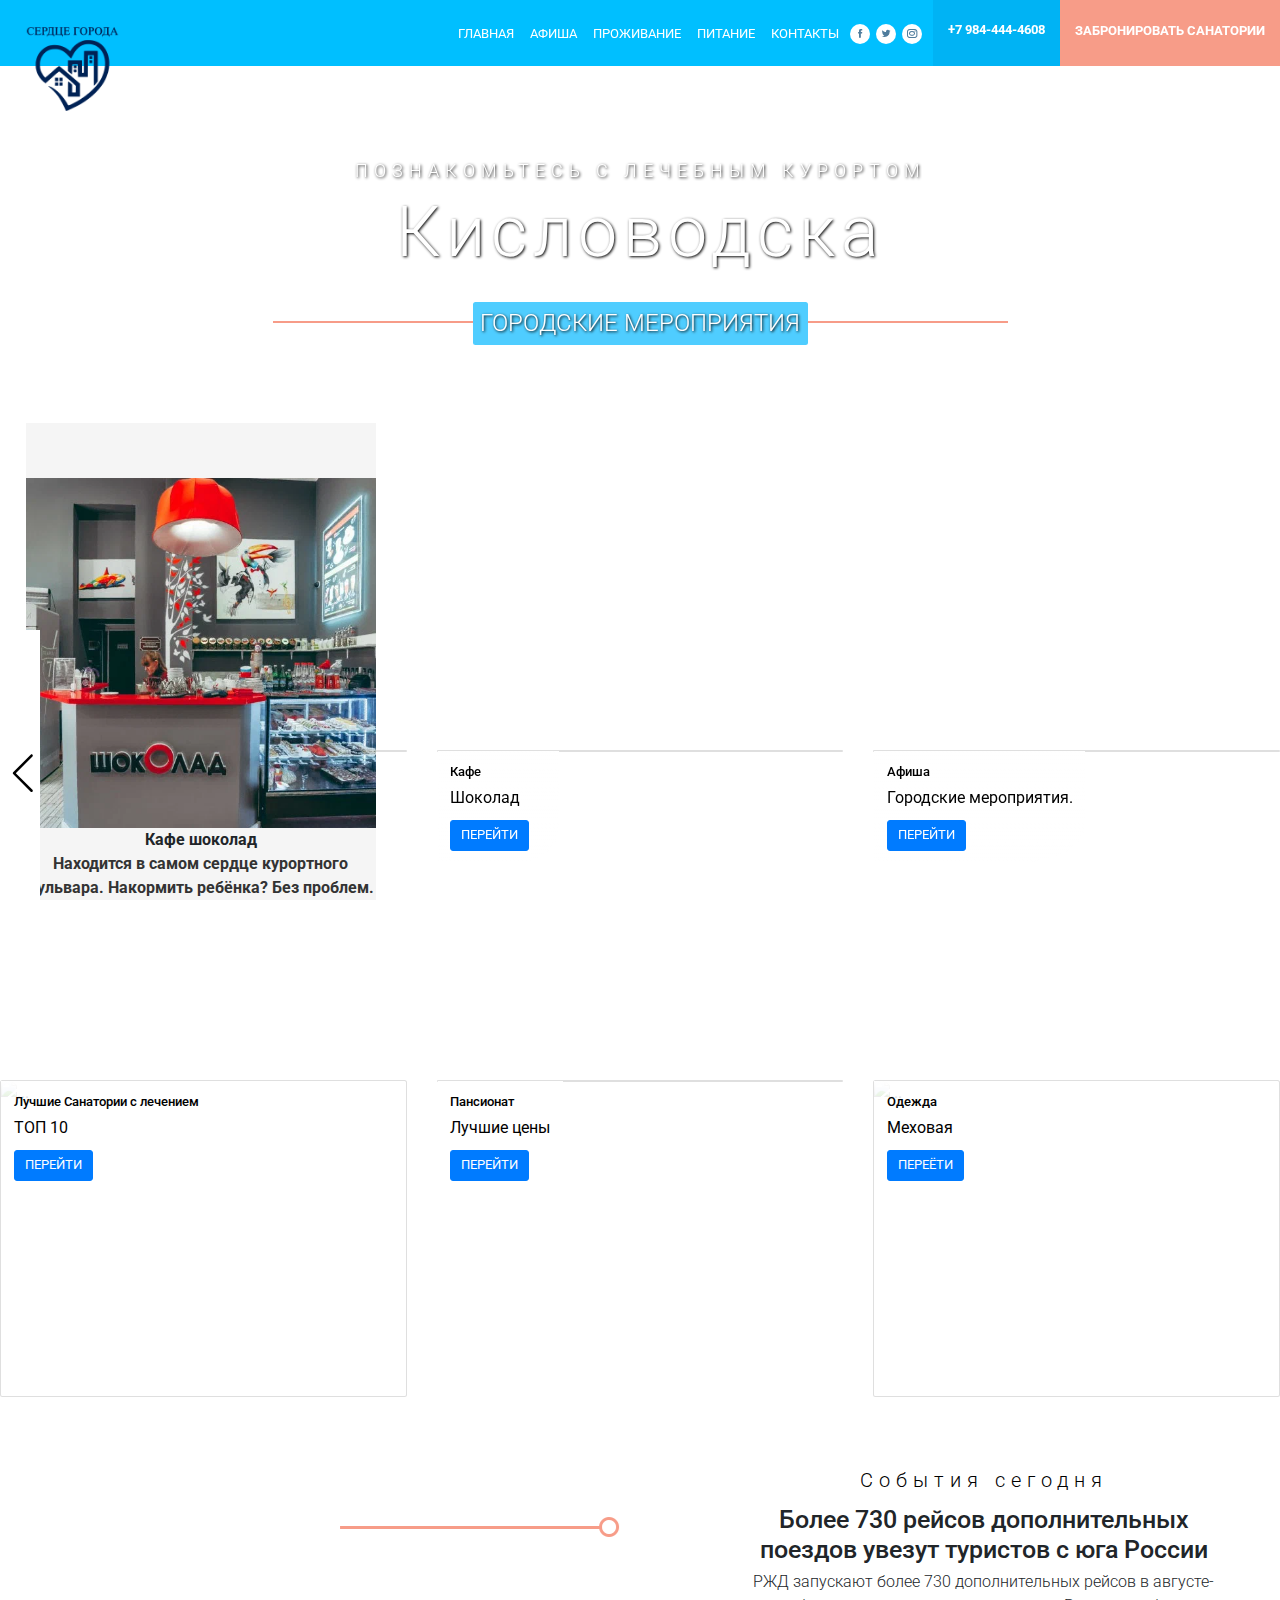
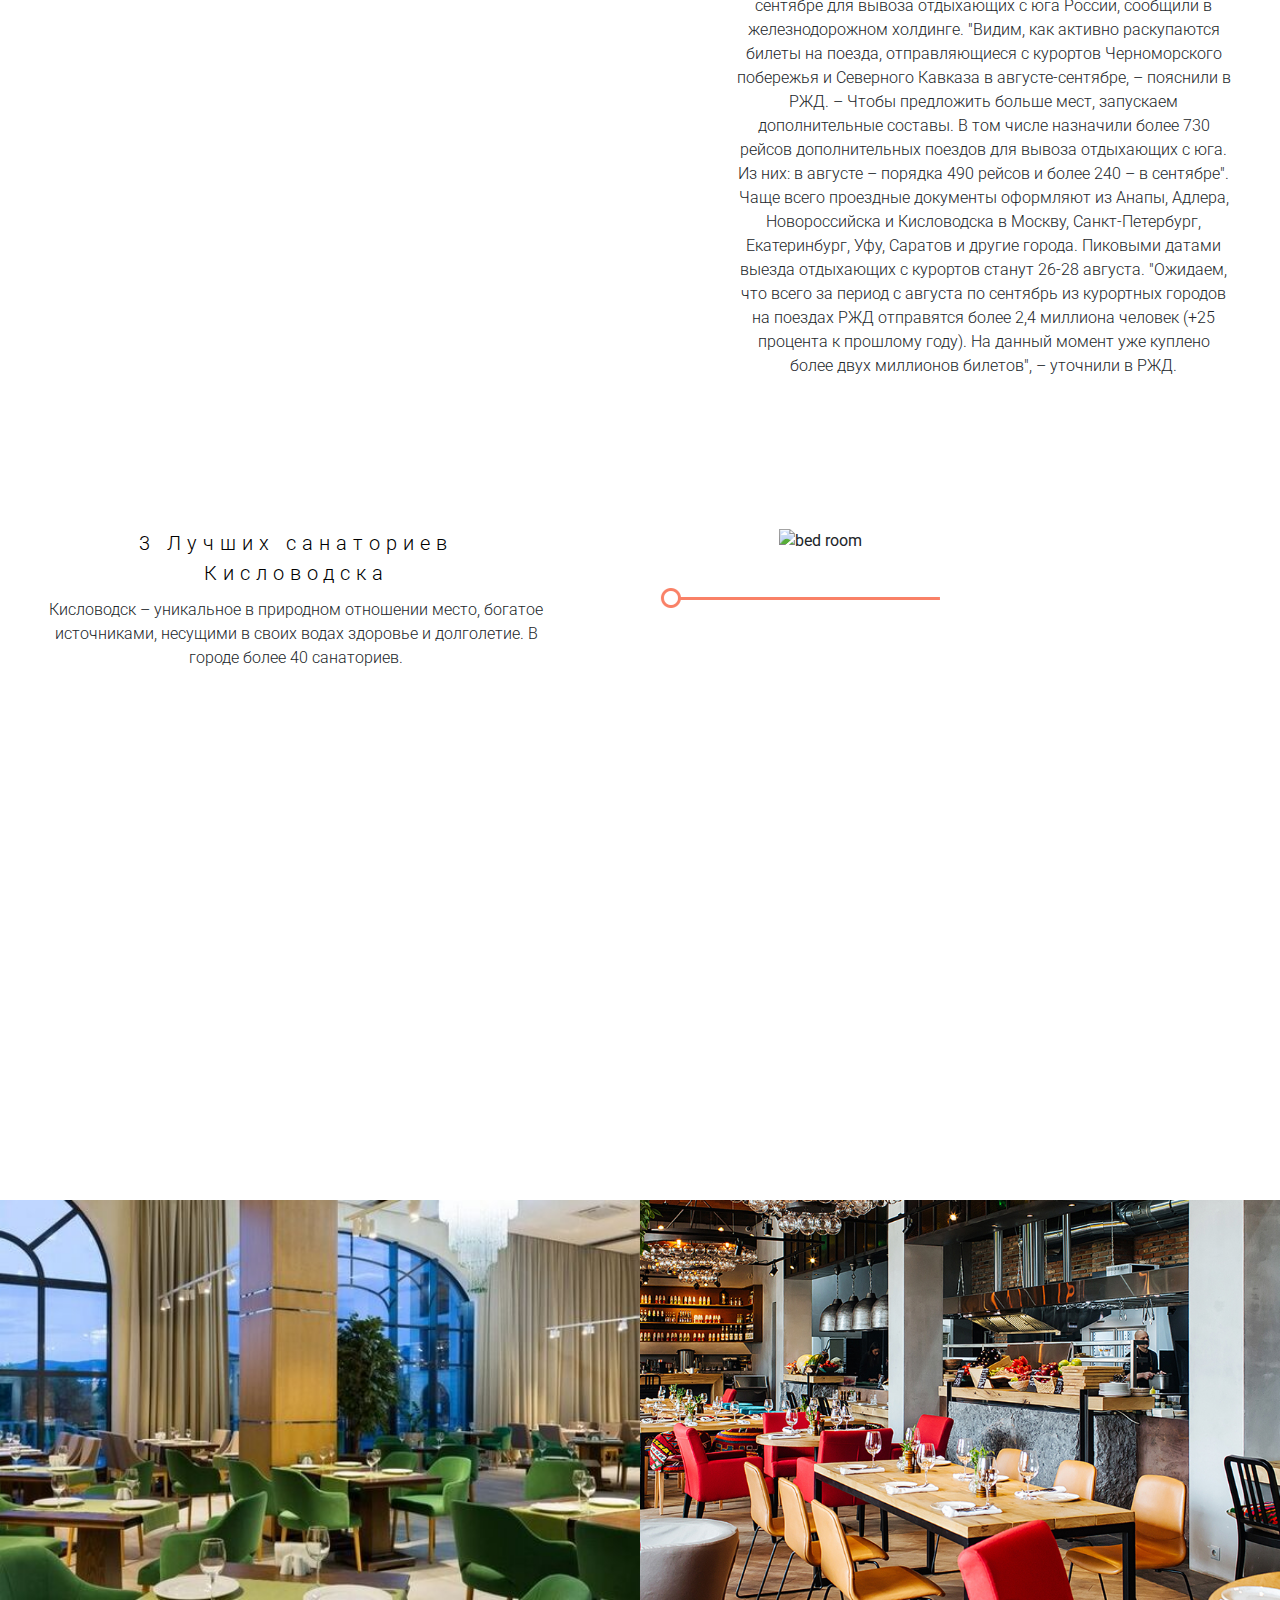
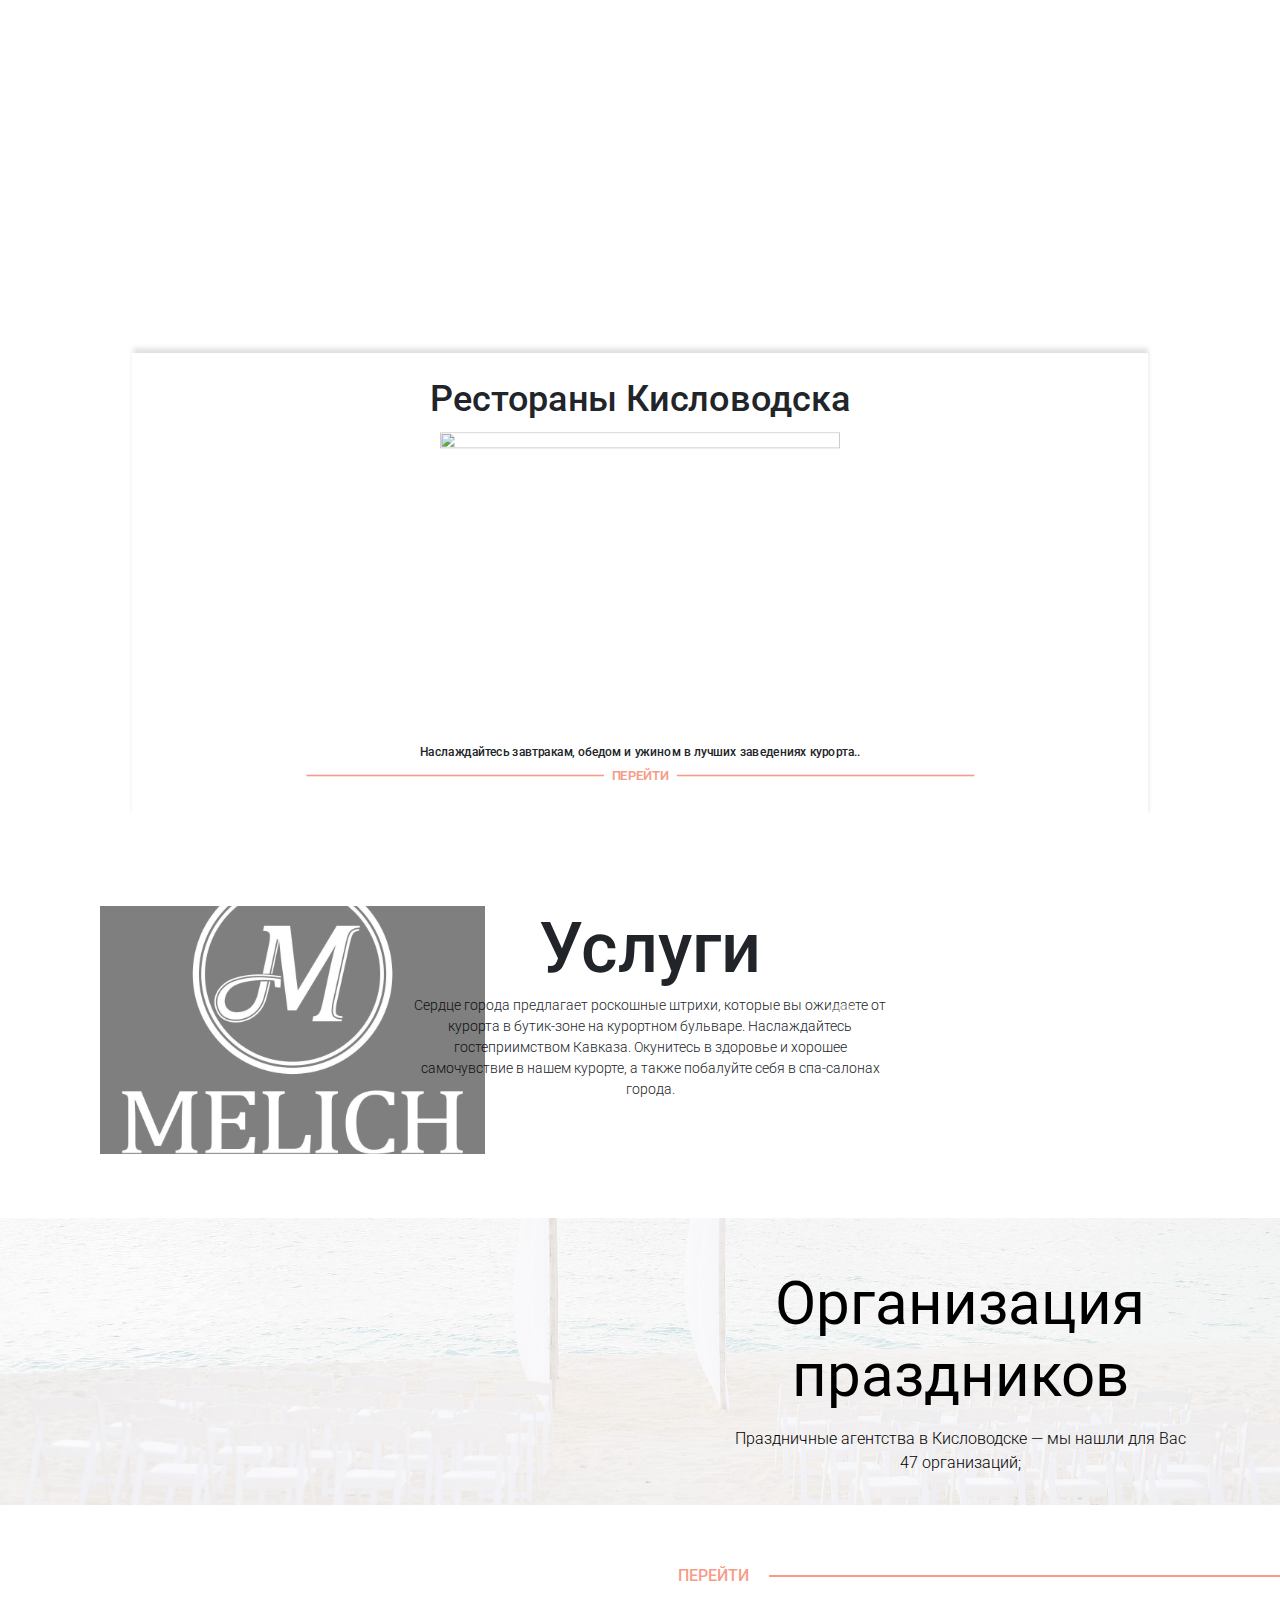
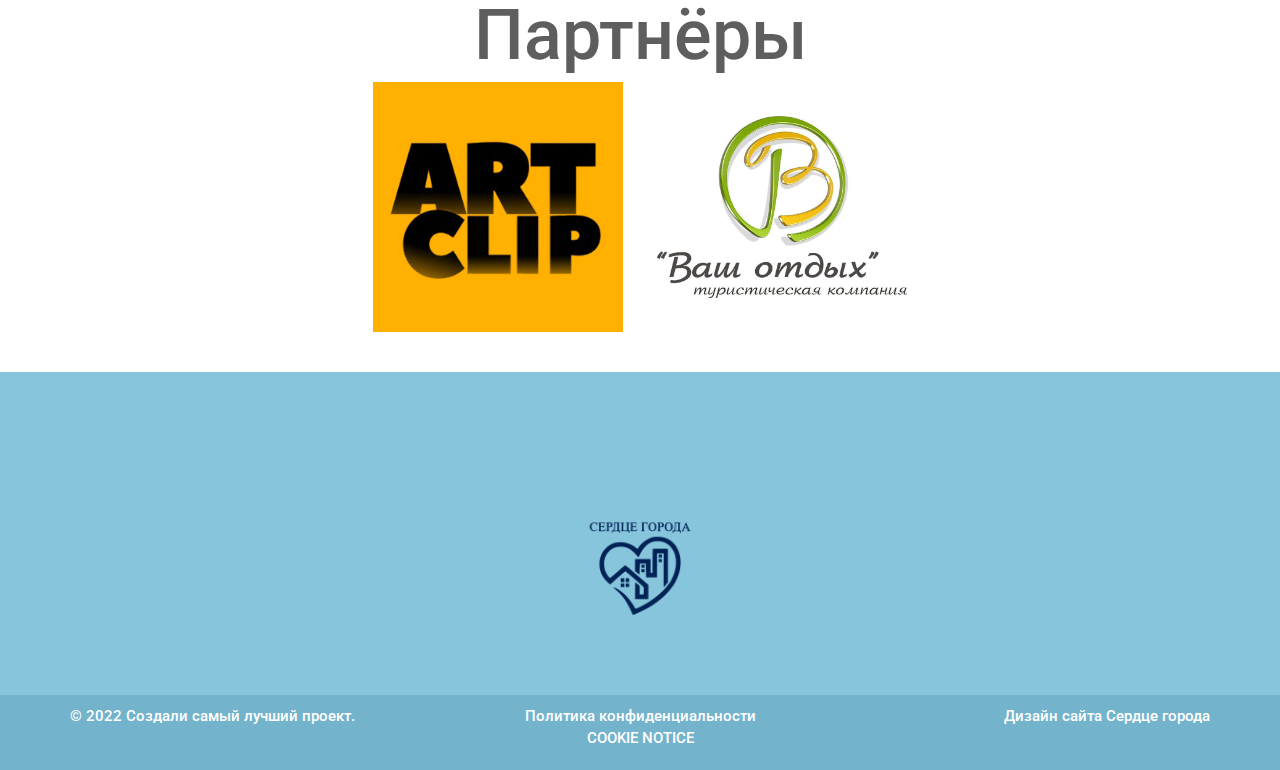
==== commit 9d5903b8: "logo href" ====
--- a/index.html
+++ b/index.html
@@ -282,7 +282,7 @@
           </div>
           <div class="title-area">
             <a
-              href="https://xn--b1aekhddvbxf.xn--80asehdb/app/"
+              href="index.html"
               class="custom-logo-link"
               rel="home"
               aria-current="page"
@@ -292,7 +292,7 @@
                 src="images/WVAmMj9ubZrc.png"
                 class="custom-logo"
                 alt="logo"
-                style="max-width: 100%; height: auto; padding-top: 15px; padding-right: 20px;"
+                style="max-width: 100%; height: auto; padding-top: 10px; padding-right: 20px;"
             /></a>
           </div>
           <nav class="nav-primary" style="height: 66px; background-color: #00bfff;" aria-label="Main" id="genesis-nav-primary">
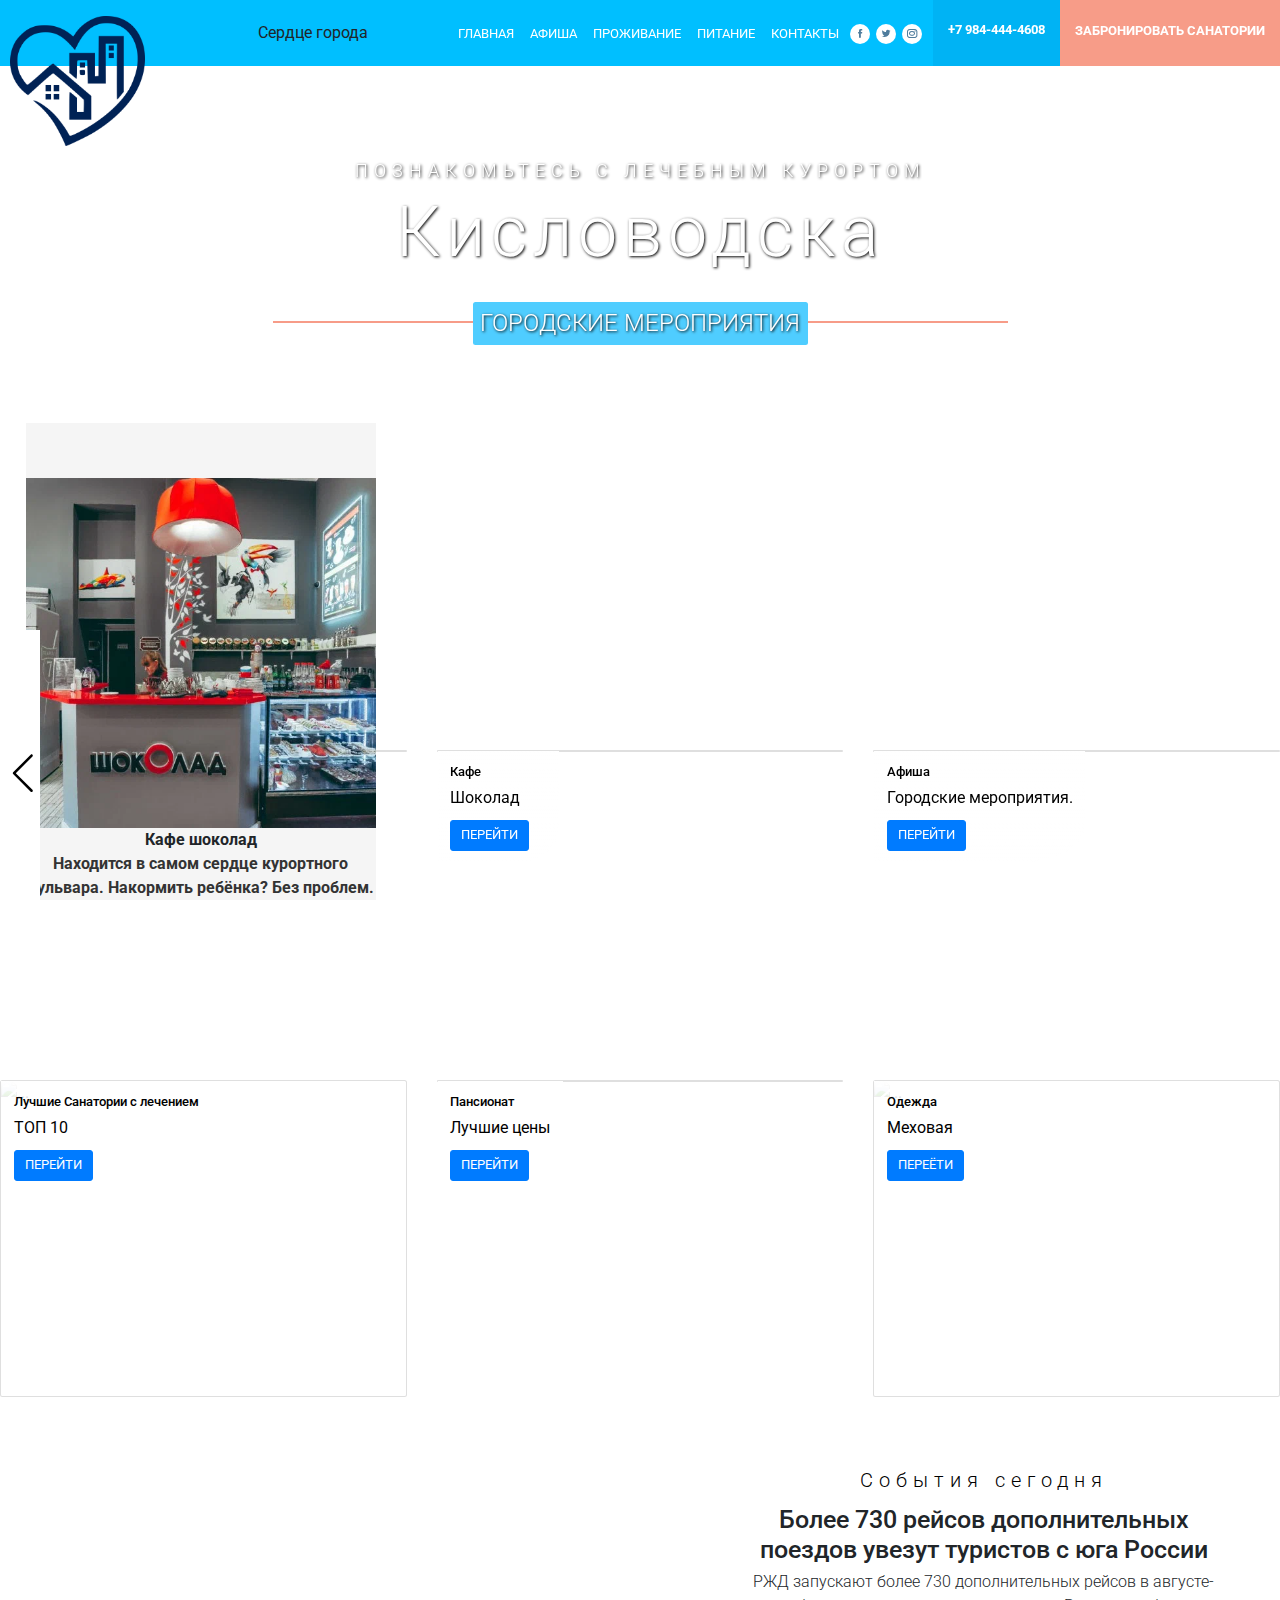
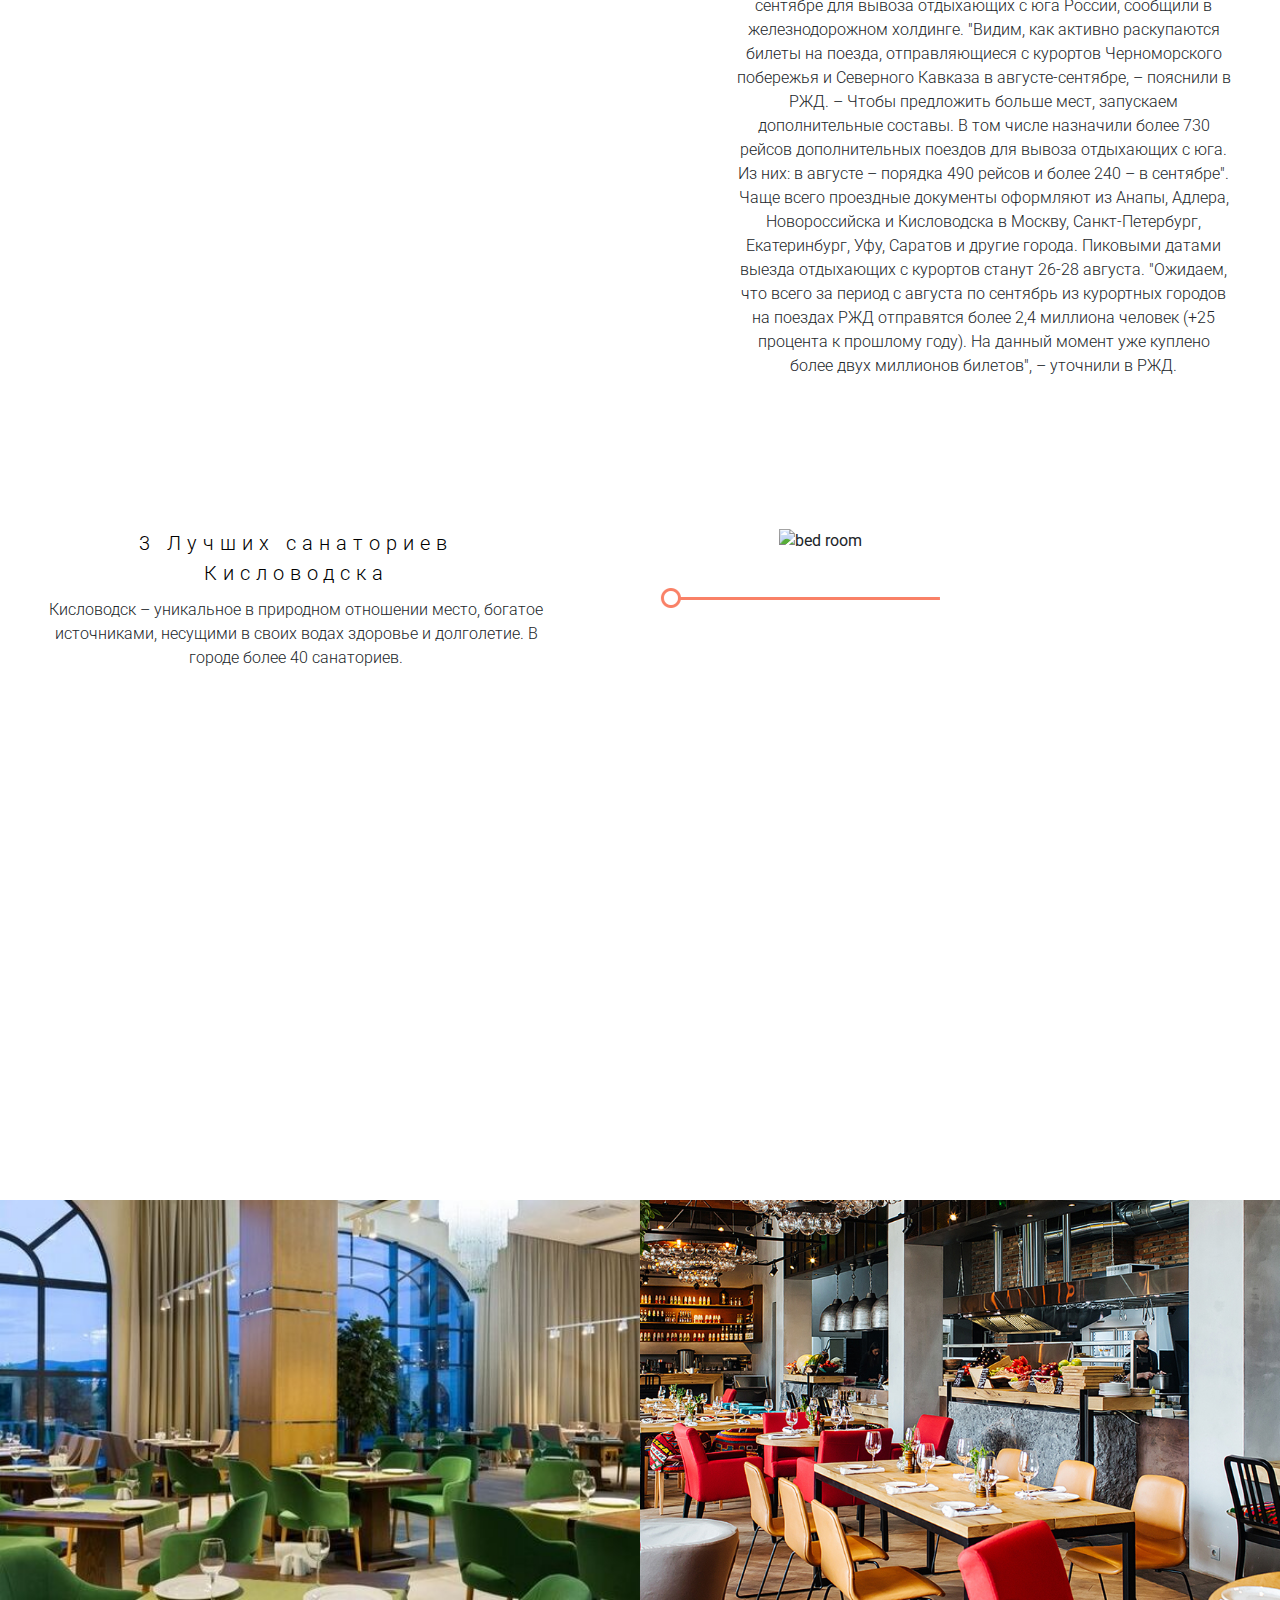
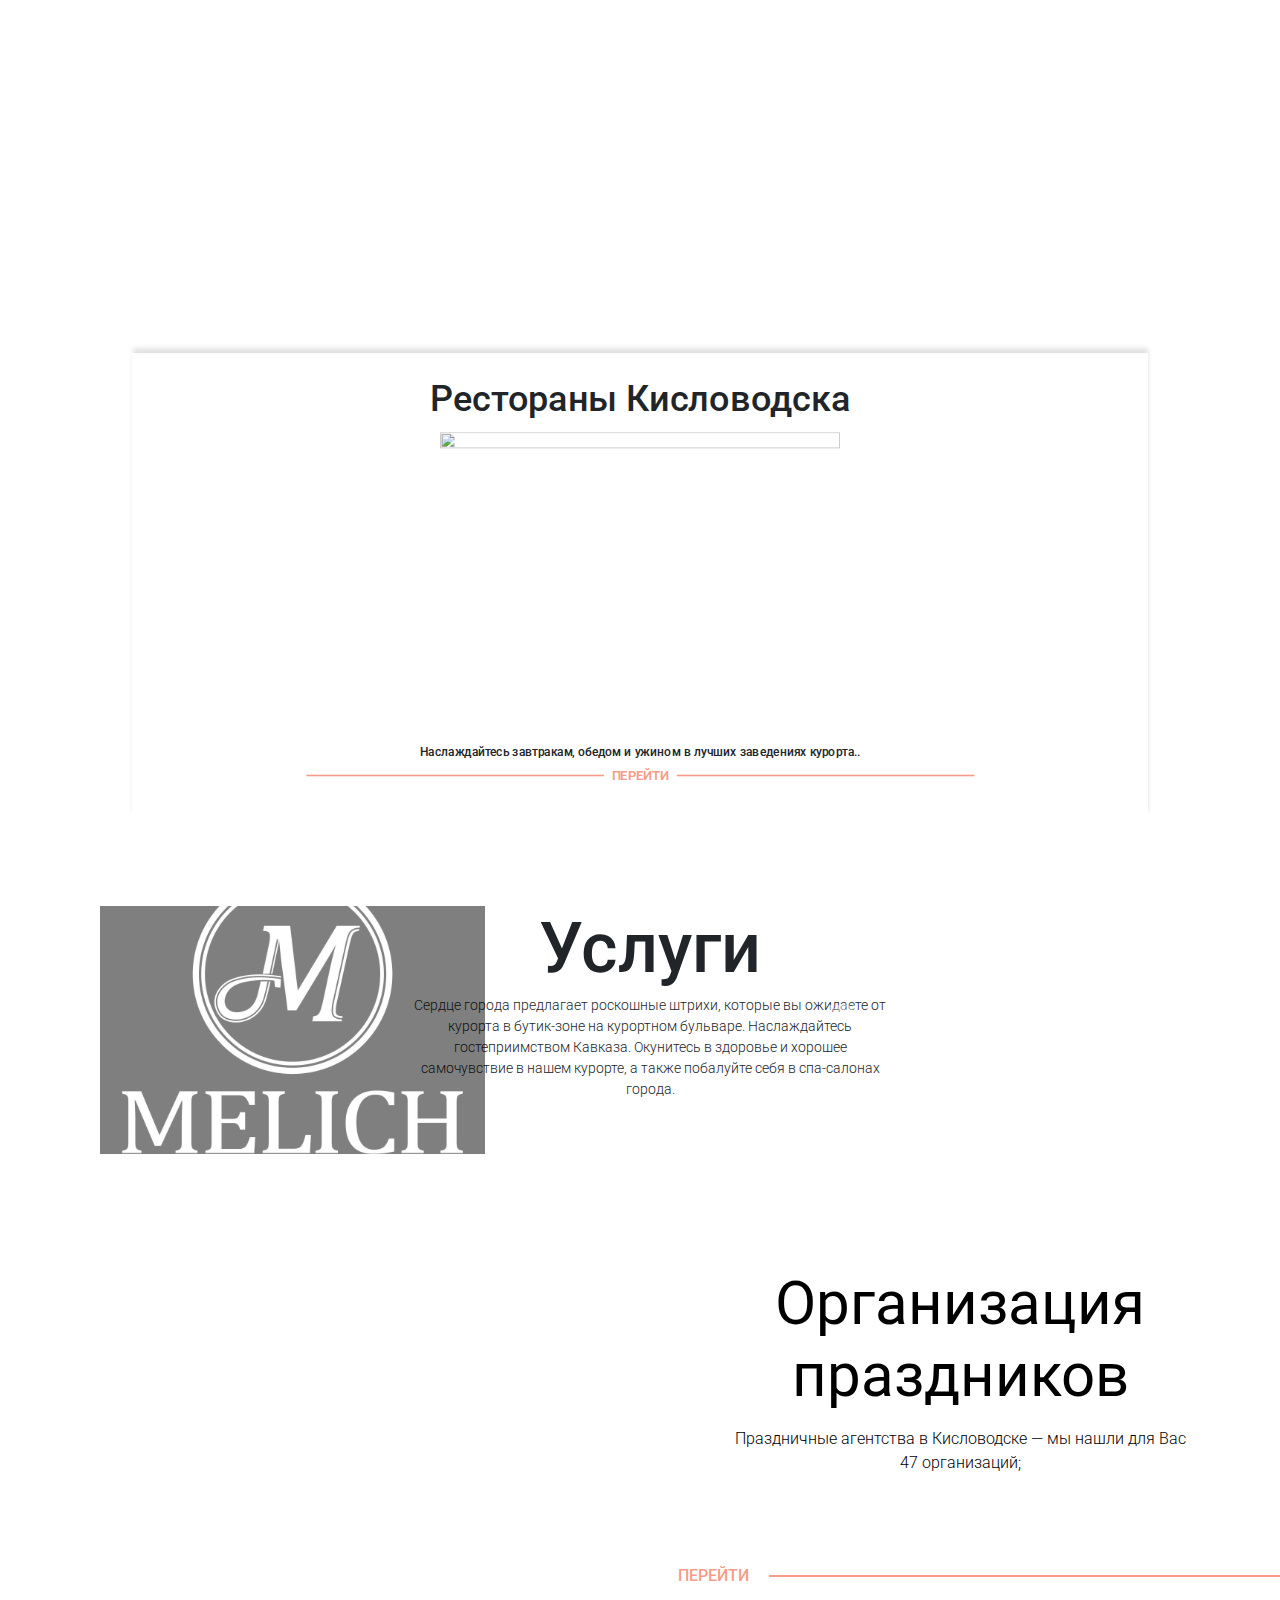
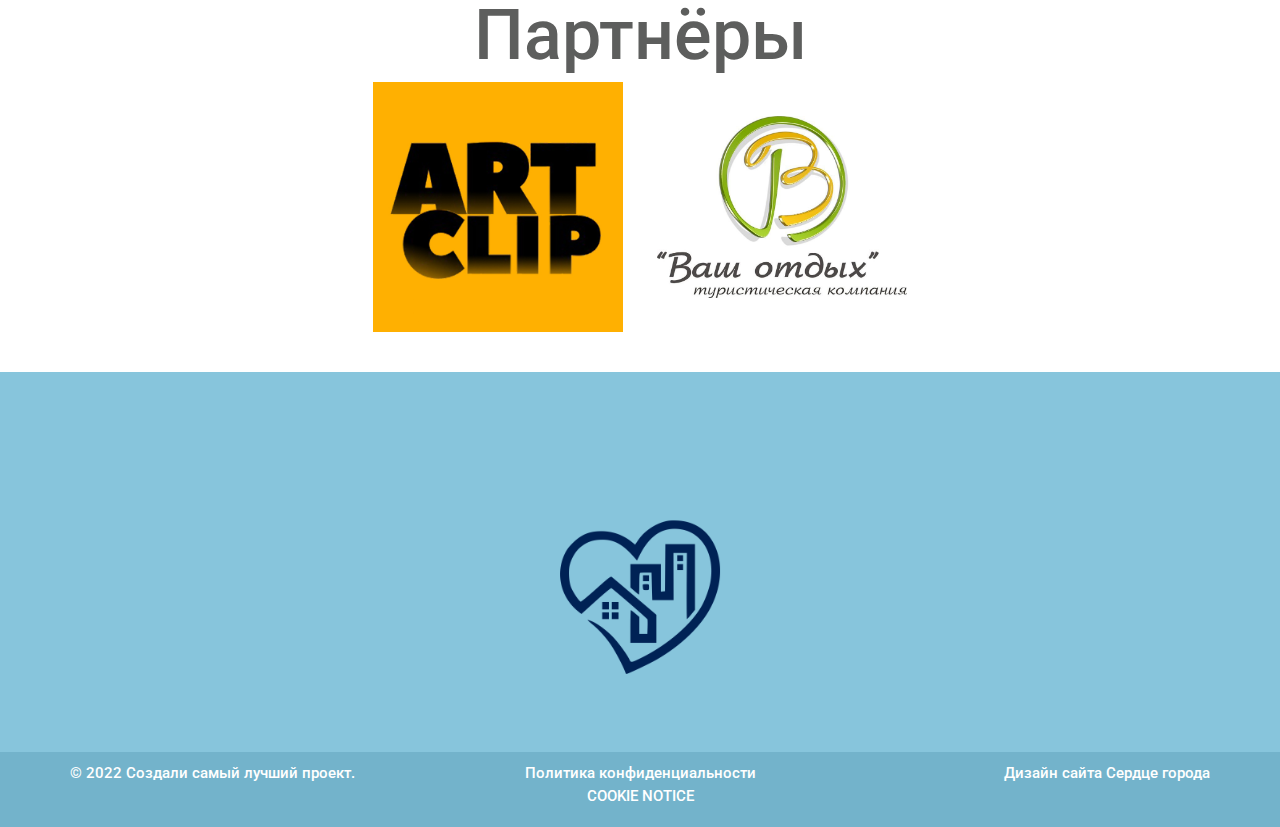
==== commit c8d3e431: "del foto / logo выровняю и добавляю и надпись серд" ====
--- a/index.html
+++ b/index.html
@@ -287,12 +287,12 @@
               rel="home"
               aria-current="page"
               ><img
-                width="168"
-                height="113"
+                width="100"
+                height="80"
                 src="images/WVAmMj9ubZrc.png"
                 class="custom-logo"
                 alt="logo"
-                style="max-width: 100%; height: auto; padding-top: 10px; padding-right: 20px;"
+                style="max-width: 100%; height: auto; padding-top: 6px; padding-right: 20px; padding-left: 10px;"
             /></a>
           </div>
           <nav class="nav-primary" style="height: 66px; background-color: #00bfff;" aria-label="Main" id="genesis-nav-primary">
@@ -300,6 +300,7 @@
                 id="menu-primary"
                 class="menu genesis-nav-menu menu-primary js-superfish"
               >
+              <li style="max-width: 100%; height: auto; padding-top: 10px; padding-right: 80px;">Сердце города</li>
                 <li
                   id="menu-item-101"
                   class="menu-item menu-item-type-post_type menu-item-object-page menu-item-101"
@@ -468,7 +469,6 @@
                               <span class="before-line"></span
                               ><a
                                 class="btn"
-                                
                                 target="_blank"
                                 href="about.html"
                                 style="background-color: #1bbeffc5; font-size: 1.5em"
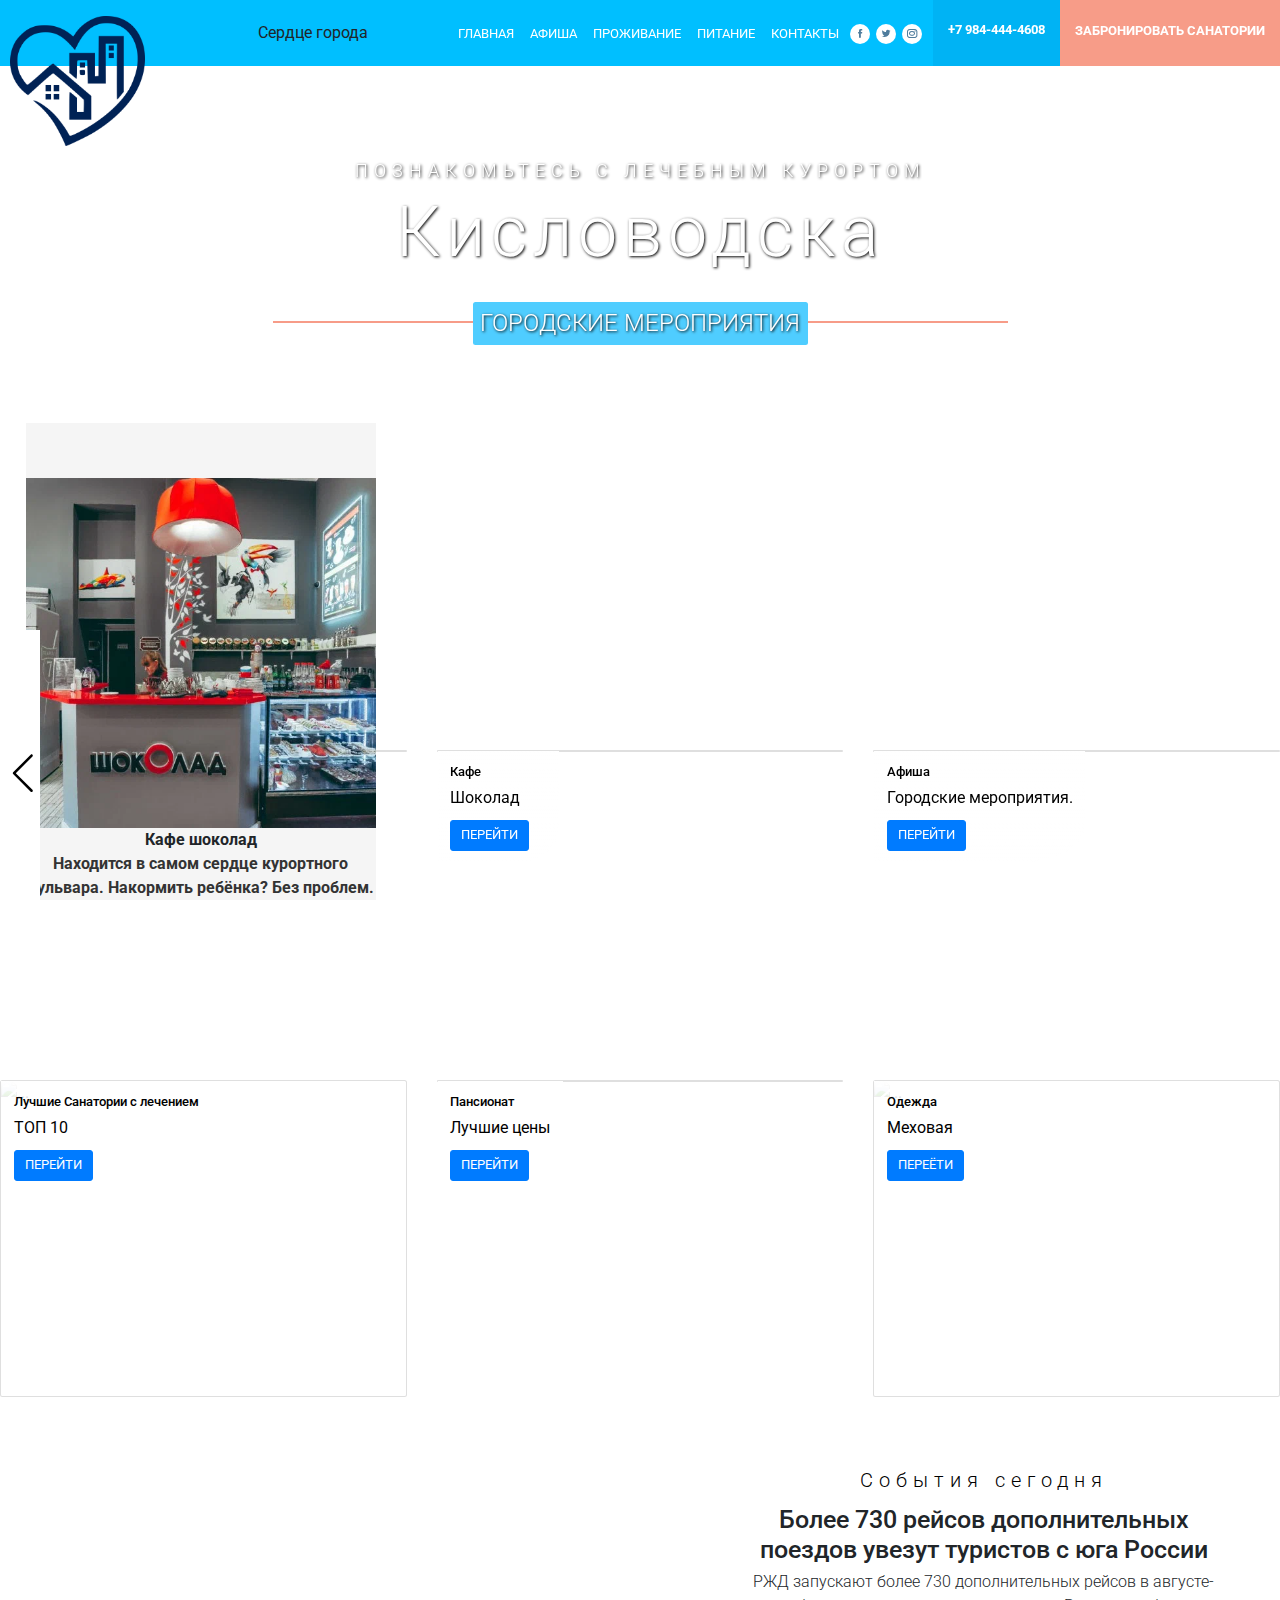
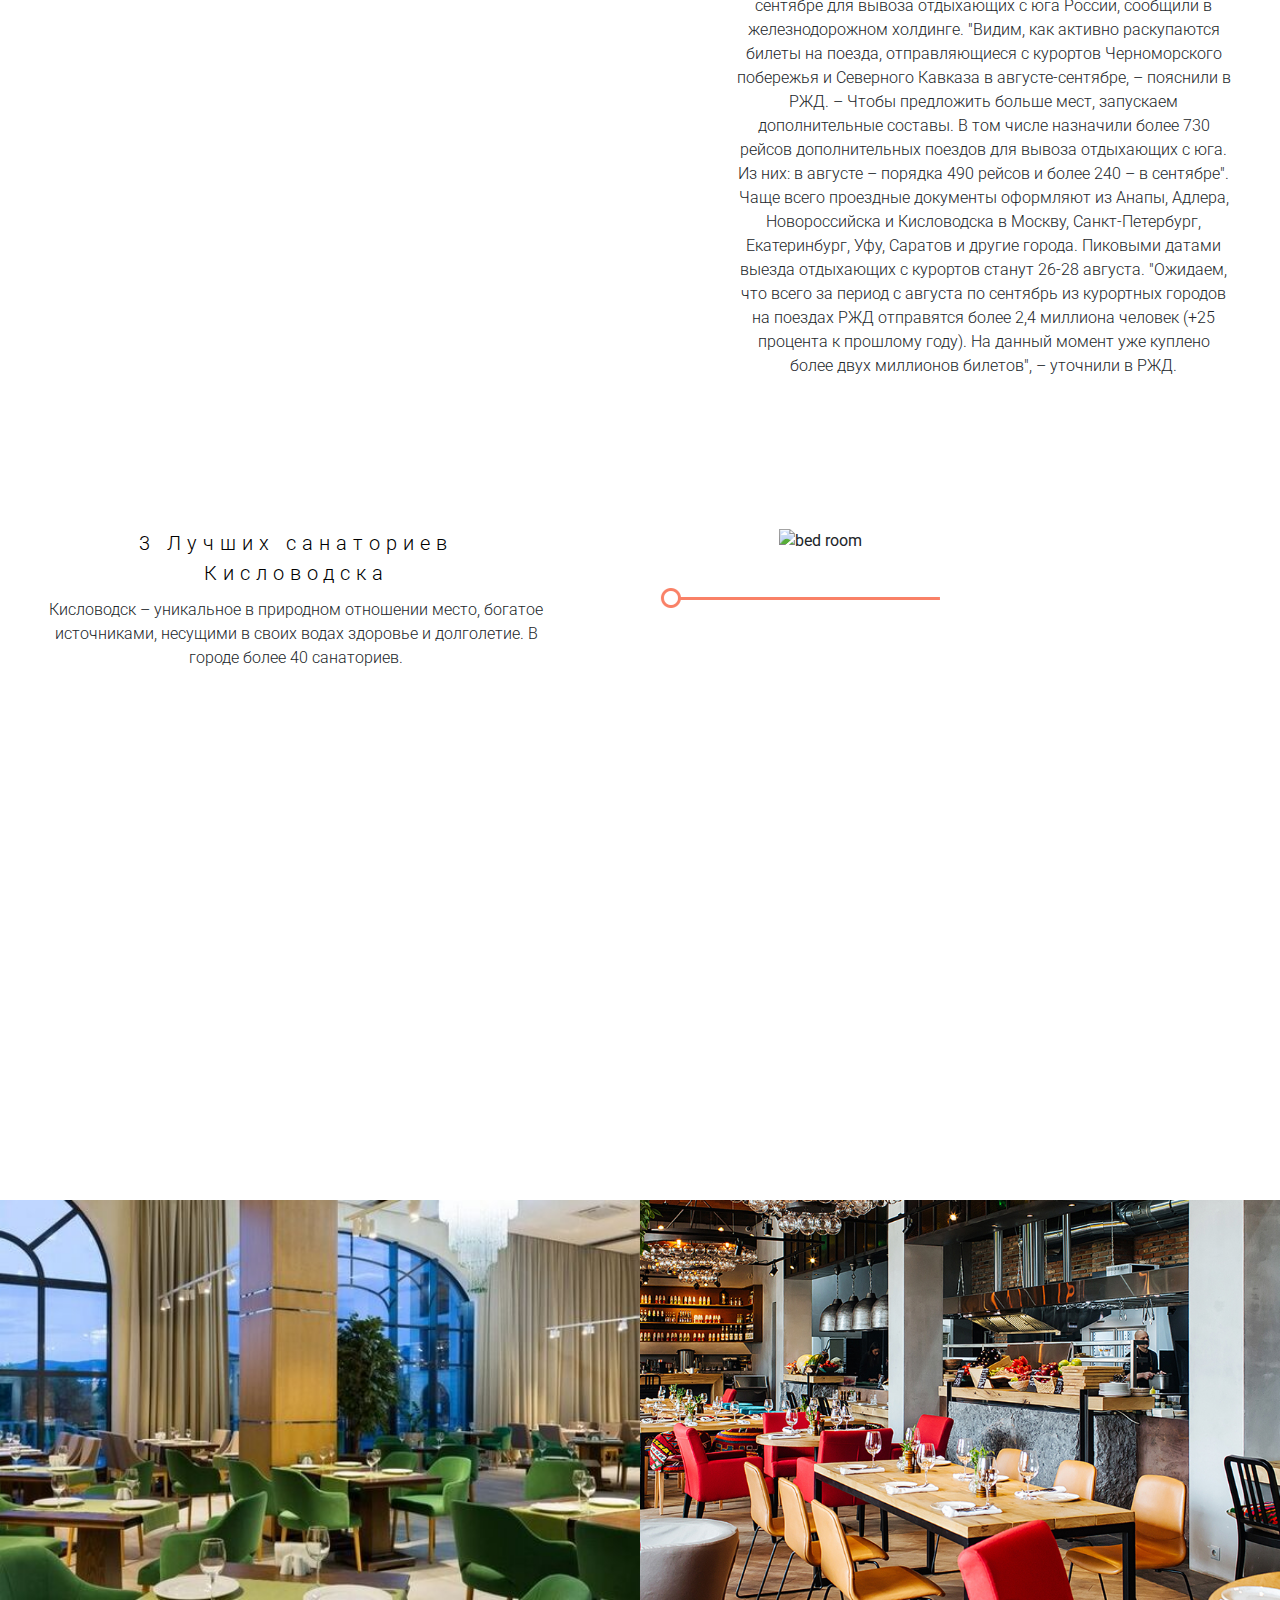
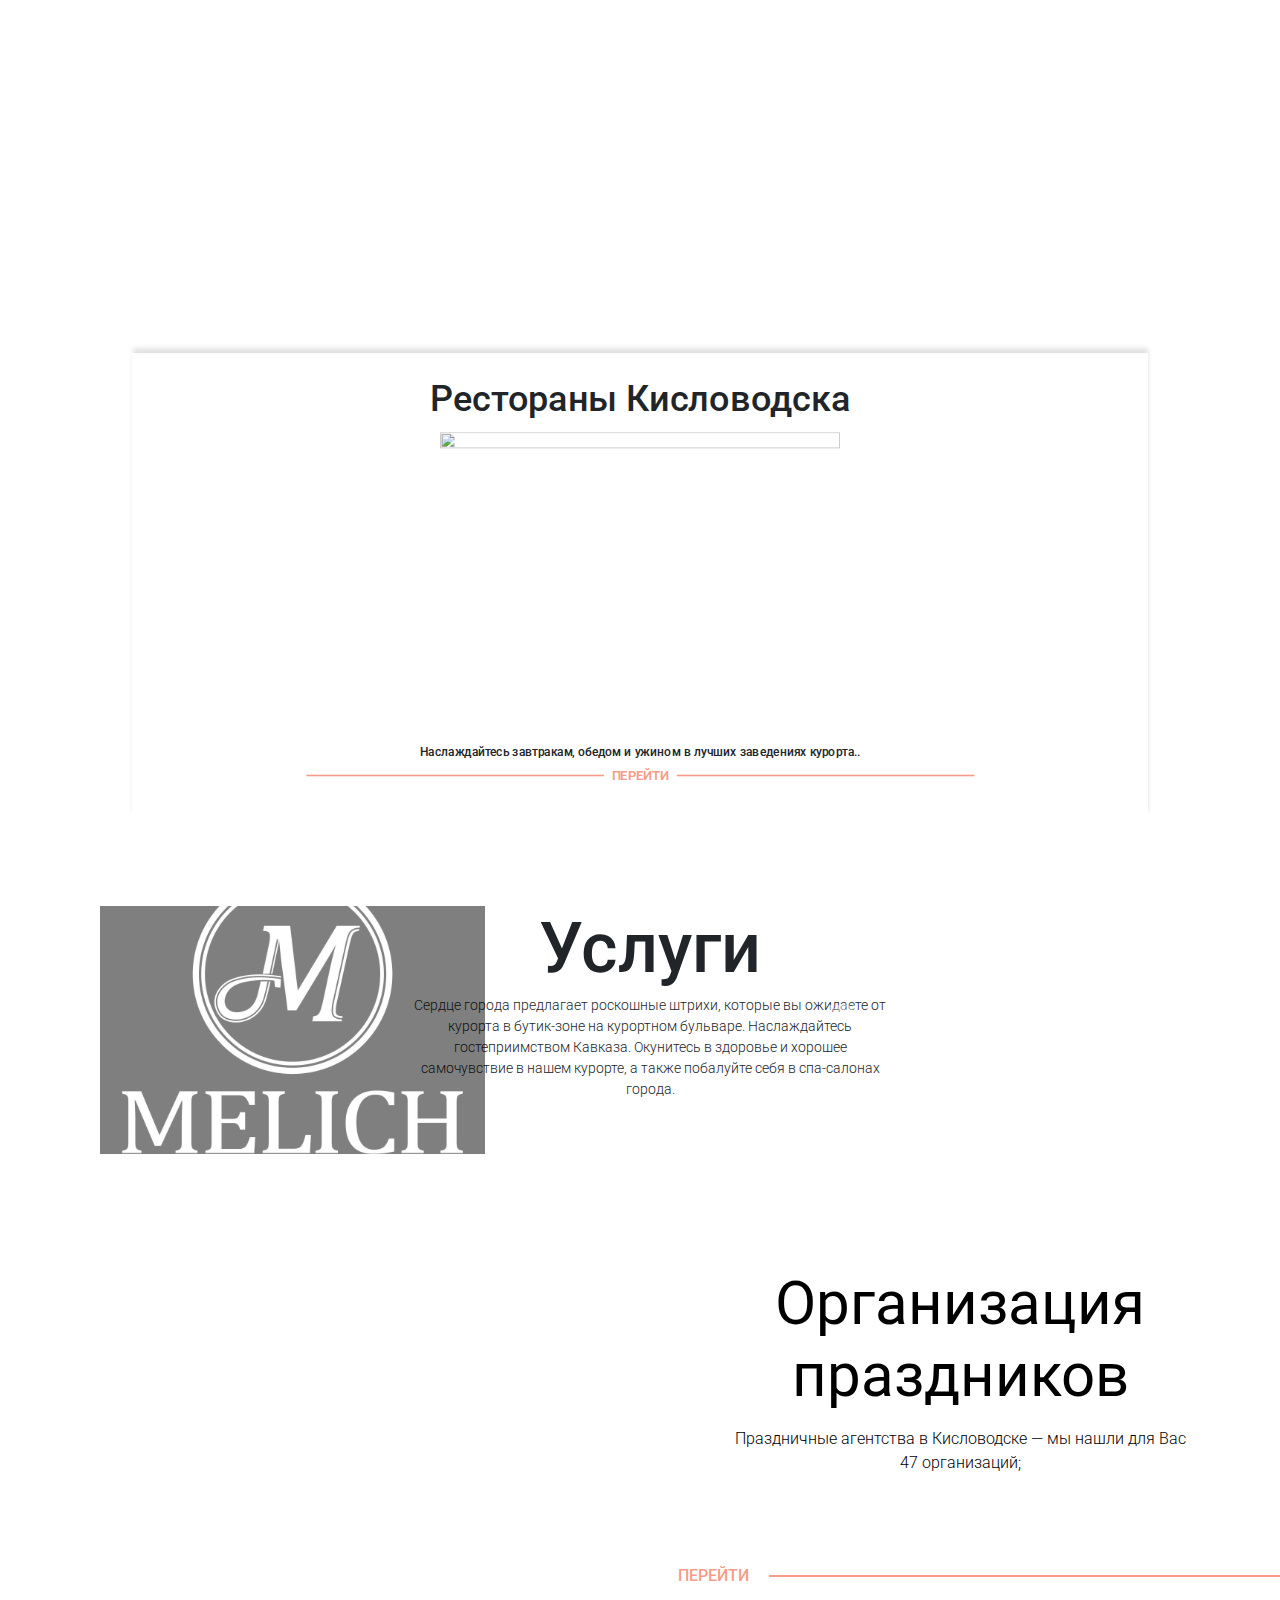
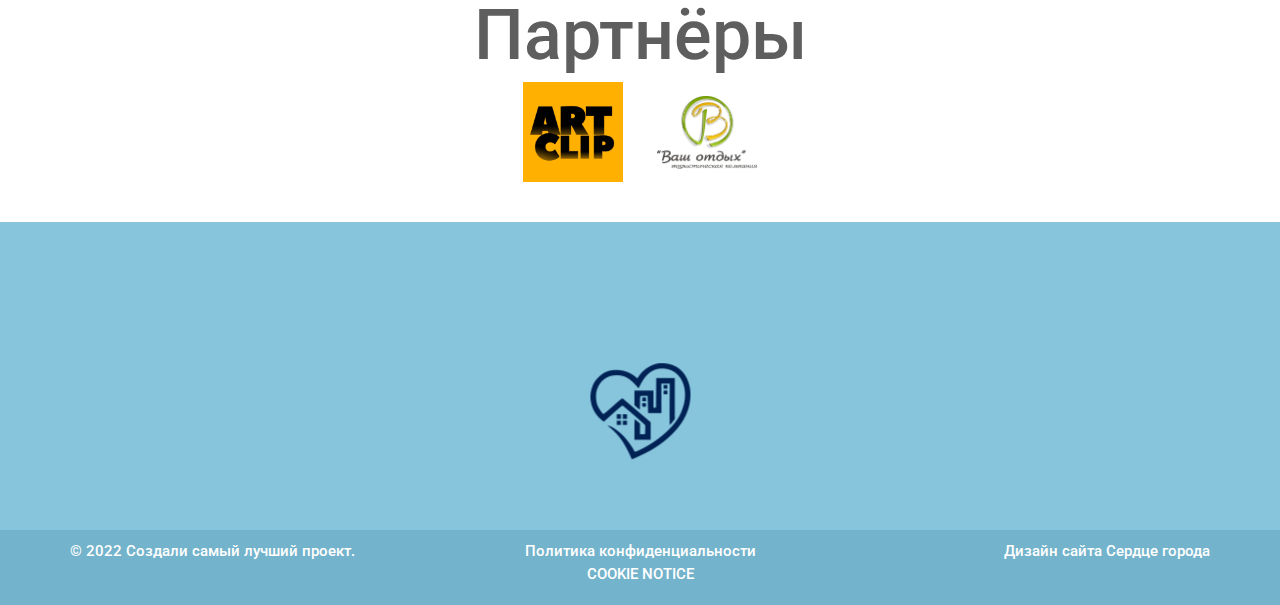
==== commit b80e1104: "width logo снизу" ====
--- a/index.html
+++ b/index.html
@@ -912,15 +912,15 @@
           <h3 class="sec-h">Партнёры</h3>
                     <a href="https://artclip.ru/"
                       ><img
-                        width="250"
-                        height="250"
+                        width="100"
+                        height="100"
                         src="images/L9bVYfpPTQuj.png"
                         style="margin-right: 30px;"
                     /></a>
                       <a href="https://www.russia-otdih.ru/"
                         ><img
-                          width="250"
-                          height="250"
+                          width="100"
+                          height="100"
                           src="images/part.jpeg"
                       /></a>
         </section>
@@ -950,8 +950,8 @@
               <section id="media_image-2" class="widget widget_media_image">
                 <div class="widget-wrap">
                   <img
-                    width="200"
-                    height="113"
+                    width="125"
+                    height="80"
                     src="images/WVAmMj9ubZrc.png"
                     class="image wp-image-113 attachment-full size-full"
                     alt="logo"
